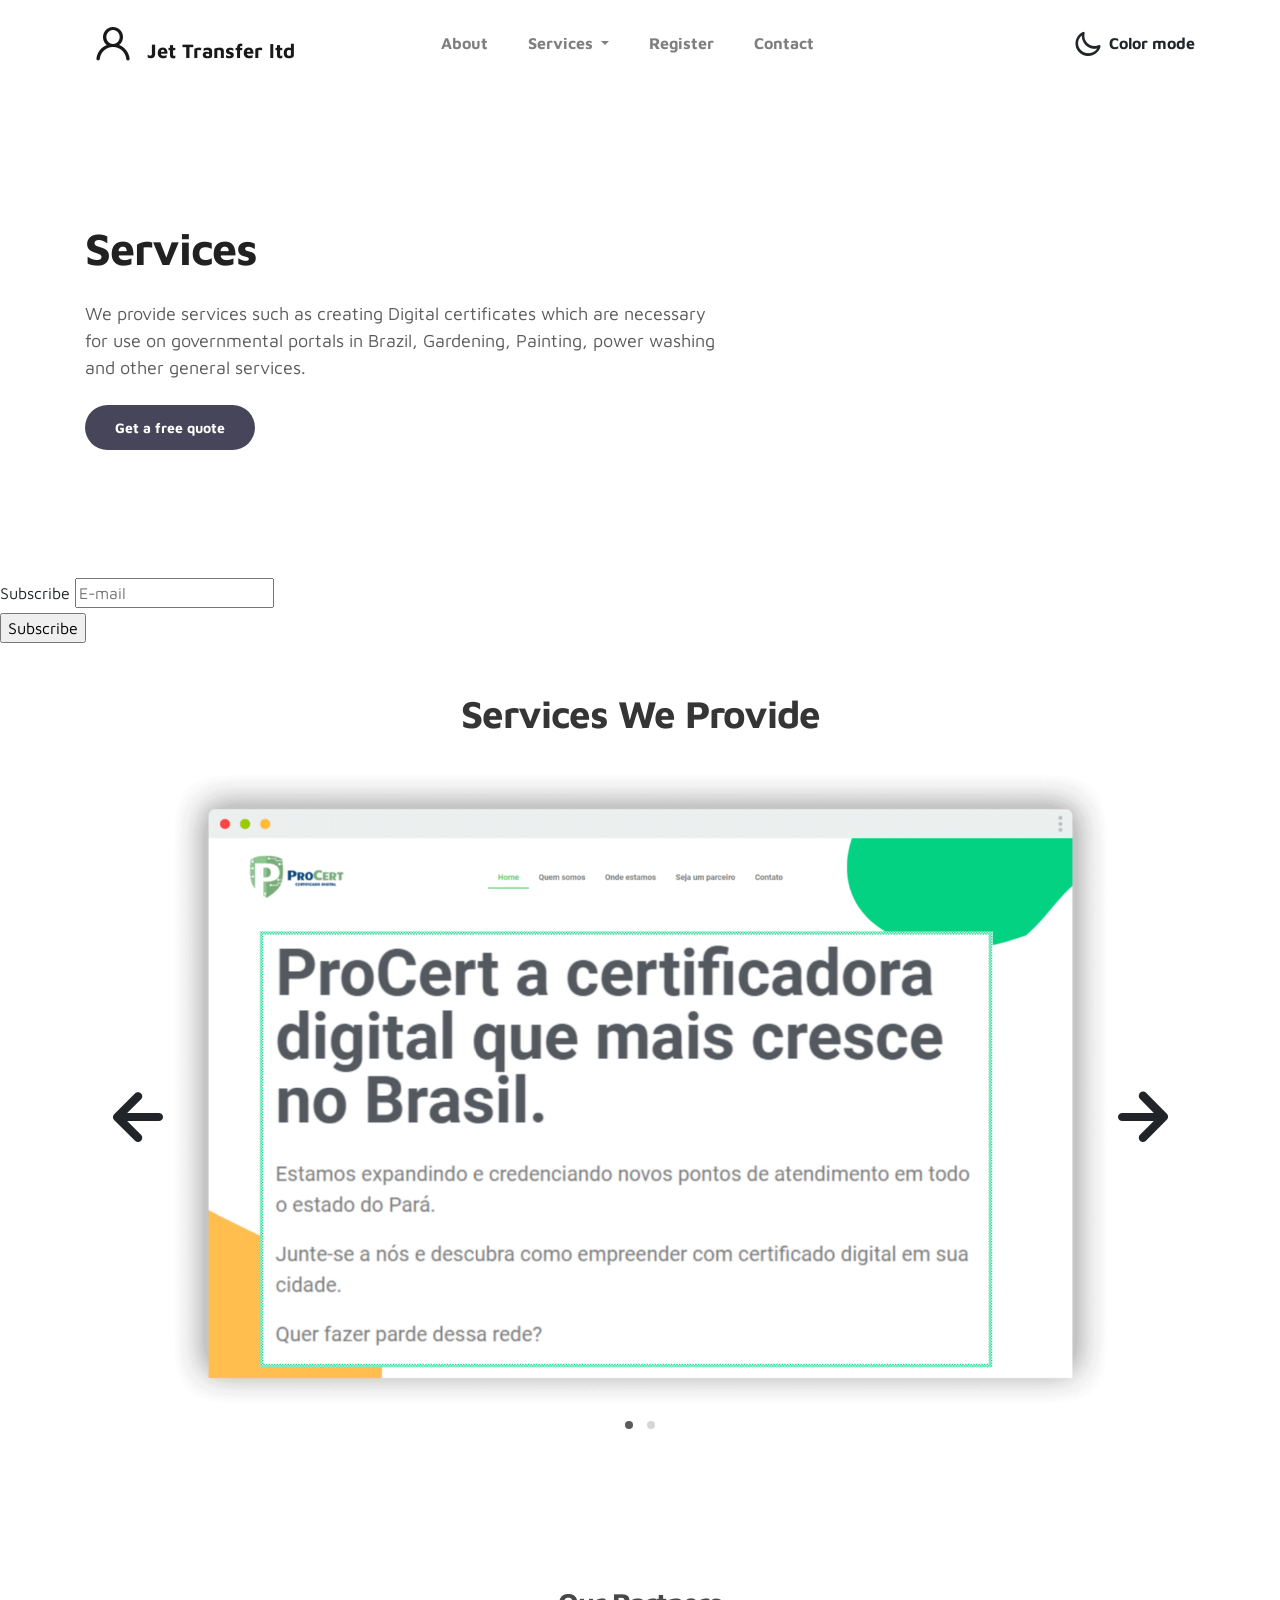
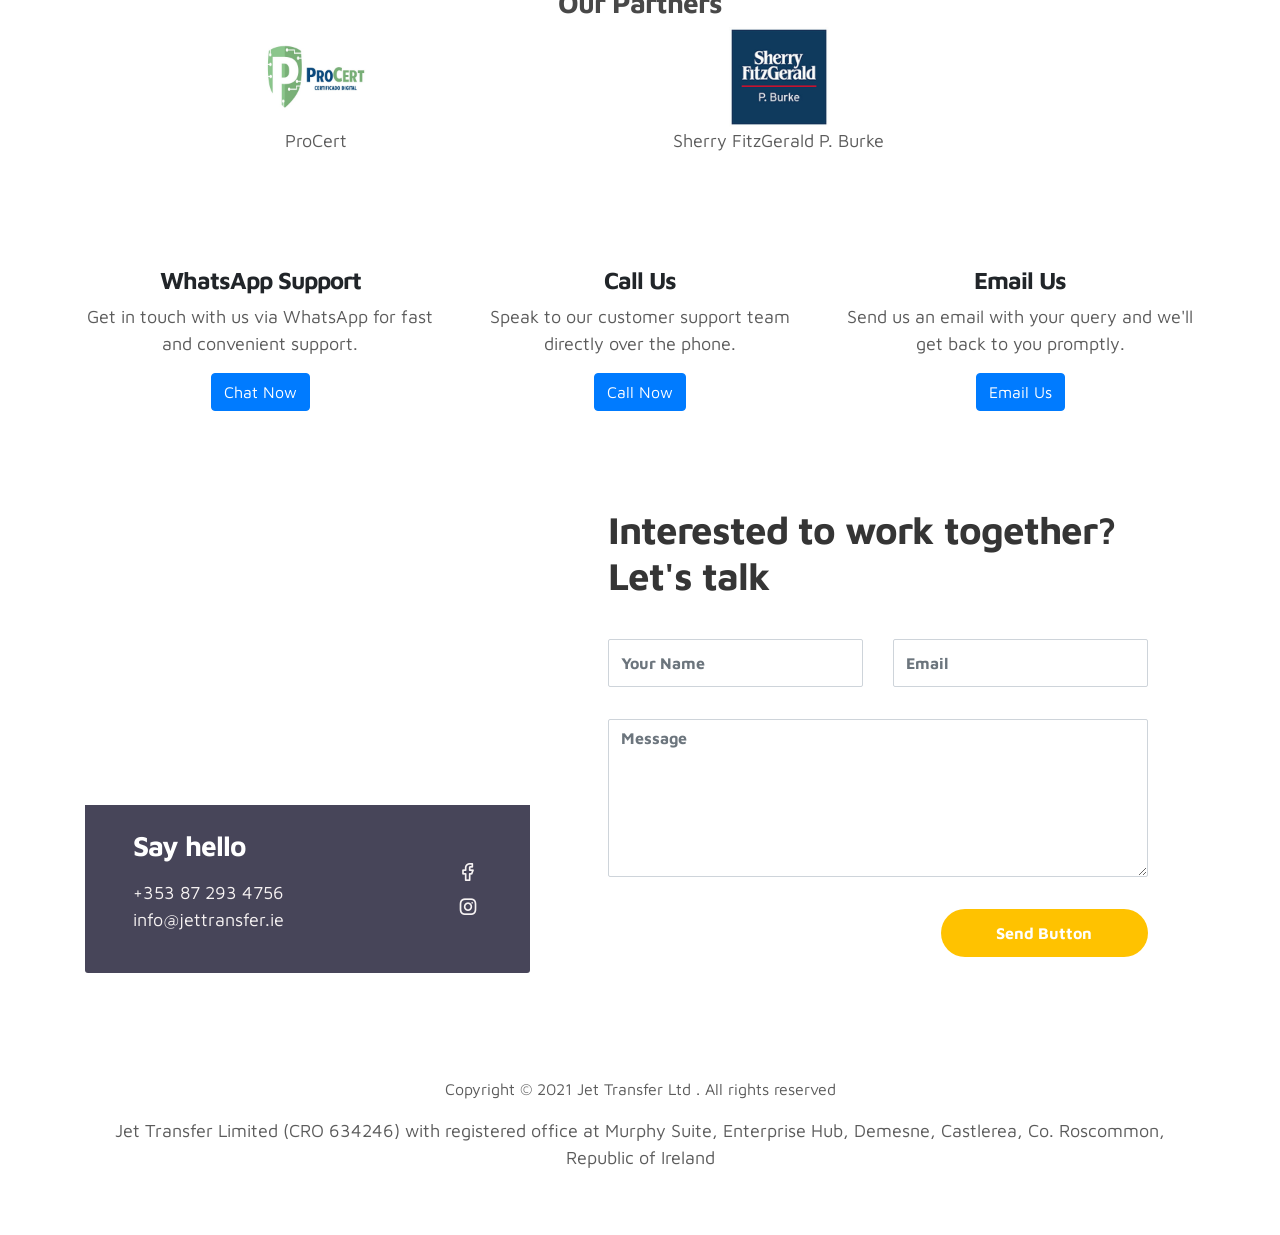
==== index.html @ 4f353792 "init commit" ====
<!doctype html>
<html lang="en">
<head>
    <meta charset="utf-8">
    <meta name="viewport" content="width=device-width, initial-scale=1, shrink-to-fit=no">
    <meta name="description" content="">
    <meta name="author" content="">

    <title>Jet Transfer Ltd</title>

    <link rel="stylesheet" href="css/bootstrap.min.css">
    <link rel="stylesheet" href="css/unicons.css">
    <link rel="stylesheet" href="css/owl.carousel.min.css">
    <link rel="stylesheet" href="css/owl.theme.default.min.css">

    <!-- MAIN STYLE -->
    <link rel="stylesheet" href="css/tooplate-style.css">
    <!-- CUSTOM STYLE -->
    <link rel="stylesheet" href="css/custom.css">


</head>
<body>

    <!-- MENU -->
    <nav class="navbar navbar-expand-sm navbar-light">
        <div class="container">
            <a class="navbar-brand" href="index.html"><i class='uil uil-user'></i> Jet Transfer ltd</a>

            <button class="navbar-toggler" type="button" data-toggle="collapse" data-target="#navbarNav" aria-controls="navbarNav" aria-expanded="false" aria-label="Toggle navigation">
                <span class="navbar-toggler-icon"></span>
                <span class="navbar-toggler-icon"></span>
                <span class="navbar-toggler-icon"></span>
            </button>

            <div class="collapse navbar-collapse" id="navbarNav">
                <ul class="navbar-nav mx-auto">
                    <li class="nav-item">
                        <a href="index.html#about" class="nav-link"><span data-hover="About">About</span></a>
                    </li>
                    <li class="nav-item dropdown">
                        <a class="nav-link dropdown-toggle" href="#" id="servicesDropdown" role="button" data-toggle="dropdown" aria-haspopup="true" aria-expanded="false">
                            <span data-hover="Services">Services</span>
                        </a>
                        <div class="dropdown-menu" aria-labelledby="servicesDropdown">
                            <a class="dropdown-item" href="gardening.html">Garden Maintenance</a>
                            <a class="dropdown-item" href="cleaning.html">Cleaning</a>
                            <a class="dropdown-item" href="painting.html">Painting</a>
                            <a class="dropdown-item" href="powerwashing.html">Powerwashing</a>
                        </div>
                    </li>
                    <li class="nav-item">
                        <a href="register.html" class="nav-link"><span data-hover="Register">Register</span></a>
                    </li>
                    <li class="nav-item">
                        <a href="index.html#contact" class="nav-link"><span data-hover="Contact">Contact</span></a>
                    </li>
                </ul>


                <!-- COLOR MODE -->
                <ul class="navbar-nav ml-lg-auto">
                    <div class="ml-lg-4">
                        <div class="color-mode d-lg-flex justify-content-center align-items-center">
                            <i class="color-mode-icon"></i>
                            Color mode
                        </div>
                    </div>
                </ul>


            </div>
        </div>
    </nav>

    <!-- ABOUT -->
    <section class="about full-screen d-lg-flex justify-content-center align-items-center" id="about">
        <div class="container">
            <div class="row">

                <div class="col-lg-7 col-md-12 col-12 d-flex align-items-center">
                    <div class="about-text">

                        <h1 class="animated animated-text">
                            <span class="mr-2">Services</span>
                            <div class="animated-info">
                                <span class="animated-item">PowerWashing</span>
                                <span class="animated-item">Certificates</span>
                                <span class="animated-item">Gardening</span>
                            </div>
                        </h1>

                        <p>We provide services such as creating Digital certificates which are necessary for use on governmental portals in Brazil, Gardening, Painting, power washing and other general services.</p>

                        <div class="custom-btn-group mt-4">
                            <a href="#contact" class="btn custom-btn custom-btn-bg custom-btn-link">Get a free quote</a>
                        </div>
                    </div>
                </div>



            </div>
        </div>
    </section>

    <!-- Begin subscription Signup Form -->
    <link href="//cdn-images.mailchimp.com/embedcode/horizontal-slim-10_7.css" rel="stylesheet" type="text/css">
    <div id="mc_embed_signup">
        <form action="restApi/subscribe.php" method="POST" id="mc-embedded-subscribe-form">
            <div id="mc_embed_signup_scroll">
                <label for="senderEmail">Subscribe</label>
                <input type="email" class="email" name="senderEmail" placeholder="E-mail" id="senderEmail" required>

                <div style="position: absolute; left: -5000px;" aria-hidden="true"></div>
                <div class="clear"><input type="submit" value="Subscribe" name="submitBtn" class="button"></div>

            </div>
        </form>
    </div>


    <!--End mc_embed_signup-->
    <!-- PROJECTS -->
    <section class="project py-5" id="project">
        <div class="container">

            <div class="row">
                <div class="col-lg-11 text-center mx-auto col-12">

                    <div class="col-lg-8 mx-auto">
                        <h2>Services We Provide</h2>
                    </div>

                    <div class="owl-carousel owl-theme">
                        <div class="item">
                            <div class="project-info">
                                <a href="certificate.html"><img src="images/project/project-image01.png" class="img-fluid" alt="Procert"></a>
                            </div>
                        </div>

                        <div class="item">
                            <div class="project-info">
                                <a href="powerwashing.html"><img src="images\powerwashing\beforeafter.jpg" class="img-fluid" alt="Power Washing"></a>
                            </div>
                        </div>

                    </div>

                </div>
            </div>
        </div>
    </section>


    <!-- PARTNERS -->

    <section class="resume py-5 d-lg-flex justify-content-center align-items-center" id="partners">
        <div class="container">
            <div class="container text-center">
                <h3>Our Partners</h3>
                <div class="row text-center">
                    <!--
                    <div class="col-sm-4">
                        <img src="images/partners/real_transfer.jpg" class="img-fluid partner_images" alt="Real Transfer Logo">
                        <p>Real Transfer Ltd</p>
                    </div>
                    -->
                    <div class="col-sm-5">
                        <img src="images/partners/procert.jpg" class="img-fluid partner_images" alt="Procert Logo">
                        <p>ProCert</p>
                    </div>
                    <div class="col-sm-5">
                        <img src="images/partners/pburke.jpg" class="img-fluid partner_images" alt="P. burke Logo">
                        <p>Sherry FitzGerald P. Burke</p>
                    </div>
                </div>
            </div>
        </div>
    </section>

    <!-- QUERIES CONTACT OPTION -->
    <section class="contact py-5 d-flex justify-content-center align-items-center" id="help">
        <div class="container">
            <div class="row text-center">
                <div class="col-md-4 mb-4 mb-md-0">
                    <h4>WhatsApp Support</h4>
                    <p class="mb-0">Get in touch with us via WhatsApp for fast and convenient support.</p>
                    <a href="https://wa.link/lc5cc8" class="btn btn-primary mt-3" target="_blank">Chat Now</a>
                </div>
                <div class="col-md-4 mb-4 mb-md-0">
                    <h4>Call Us</h4>
                    <p class="mb-0">Speak to our customer support team directly over the phone.</p>
                    <a href="tel:+353872934756" class="btn btn-primary mt-3">Call Now</a>
                </div>
                <div class="col-md-4">
                    <h4>Email Us</h4>
                    <p class="mb-0">Send us an email with your query and we'll get back to you promptly.</p>
                    <a href="mailto:info@jettransfer.ie" class="btn btn-primary mt-3">Email Us</a>
                </div>
            </div>
        </div>
    </section>

    <!-- CONTACT -->
    <section class="contact py-5" id="contact">
        <div class="container">
            <div class="row">

                <div class="col-lg-5 mr-lg-5 col-12">
                    <div class="google-map w-100">
                        <iframe src="https://www.google.com/maps/embed?pb=!1m18!1m12!1m3!1d2358.258223388739!2d-8.478483484011404!3d53.76709025081303!2m3!1f0!2f0!3f0!3m2!1i1024!2i768!4f13.1!3m3!1m2!1s0x485c1de8ecd1aa11%3A0x850fc61e2cf5498b!2sThe%20Hub!5e0!3m2!1sen!2sie!4v1632055480515!5m2!1sen!2sie" width="400" height="300" frameborder="0" style="border:0" allowfullscreen></iframe>
                    </div>

                    <div class="contact-info d-flex justify-content-between align-items-center py-4 px-lg-5">
                        <div class="contact-info-item">
                            <h3 class="mb-3 text-white">Say hello</h3>
                            <p class="footer-text mb-0">+353 87 293 4756</p>
                            <p><a href="mailto:info@jettransfer.ie">info@jettransfer.ie</a></p>
                        </div>

                        <ul class="social-links">
                            <li><a href="https://www.facebook.com/jettransferltd/" class="uil uil-facebook" data-toggle="tooltip" data-placement="left" title="Facebook"></a></li>
                            <li><a href="https://www.instagram.com/jettransfer/" class="uil uil-instagram" data-toggle="tooltip" data-placement="left" title="Instagram"></a></li>
                        </ul>
                    </div>
                </div>


                <div class="col-lg-6 col-12">
                    <div class="contact-form">
                        <h2 class="mb-4">Interested to work together? Let's talk</h2>

                        <form action="restApi\sendMsgApi.php" method="POST">
                            <div class="row">
                                <div class="col-lg-6 col-12">
                                    <input type="text" class="form-control" name="senderName" placeholder="Your Name" id="senderName" required>
                                </div>

                                <div class="col-lg-6 col-12">
                                    <input type="email" class="form-control" name="senderEmail" placeholder="Email" id="senderEmail" required>
                                </div>

                                <div class="col-12">
                                    <textarea name="senderMessage" rows="6" class="form-control" id="senderMessage" placeholder="Message" required></textarea>
                                </div>

                                <div class="ml-lg-auto col-lg-5 col-12">
                                    <input type="submit" class="form-control submit-btn" name="submitBtn" value="Send Button">
                                </div>
                            </div>
                        </form>
                    </div>
                </div>

            </div>
        </div>
    </section>


    <!-- FOOTER -->
    <footer class="footer py-5">
        <div class="container">

            <div class="row">

                <div class="col-lg-12 col-12">
                    <p class="copyright-text text-center">Copyright &copy; 2021 Jet Transfer Ltd . All rights reserved</p>
                    <p class="copyright-text-center text-center"> Jet Transfer Limited (CRO 634246) with registered office at Murphy Suite, Enterprise Hub, Demesne, Castlerea, Co. Roscommon, Republic of Ireland</p>
                    <!--is an authorized agent (FRN547919) of Real Transfer Limited (NI065249) with registered office at 58 Howard Street, Belfast BT1 6PJ, United Kingdom, which is regulated and fully authorized by the Financial Conduct Authority of the United Kingdom (FRN 535949) for the provision of payment services and  an authorized agent of Jubilee Services Sprl (0639.848.226) with registered office at Rue Dethy, 4 - 1060 Brussels, Belgium, and is regulated and fully authorized by the National Bank of Belgium for the provision of payment services.-->
                </div>

            </div>
        </div>
    </footer>

    <script src="js/jquery-3.3.1.min.js"></script>
    <script src="js/popper.min.js"></script>
    <script src="js/bootstrap.min.js"></script>
    <script src="js/Headroom.js"></script>
    <script src="js/jQuery.headroom.js"></script>
    <script src="js/owl.carousel.min.js"></script>
    <script src="js/smoothscroll.js"></script>
    <script src="js/custom.js"></script>
    <script src="js/gtag.js"></script>
    <script async src="https://www.googletagmanager.com/gtag/js?id=UA-216090944-1"></script>

</body>
</html>
---- css/unicons.css ----
@font-face {
  font-family: 'unicons';
  src: url('../font/unicons.eot?42479262');
  src: url('../font/unicons.eot?42479262#iefix') format('embedded-opentype'),
       url('../font/unicons.woff2?42479262') format('woff2'),
       url('../font/unicons.woff?42479262') format('woff'),
       url('../font/unicons.ttf?42479262') format('truetype'),
       url('../font/unicons.svg?42479262#unicons') format('svg');
  font-weight: normal;
  font-style: normal;
}
/* Chrome hack: SVG is rendered more smooth in Windozze. 100% magic, uncomment if you need it. */
/* Note, that will break hinting! In other OS-es font will be not as sharp as it could be */
/*
@media screen and (-webkit-min-device-pixel-ratio:0) {
  @font-face {
    font-family: 'unicons';
    src: url('../font/unicons.svg?42479262#unicons') format('svg');
  }
}
*/
 
 [class^="uil-"]:before, [class*=" uil-"]:before {
  font-family: "unicons";
  font-style: normal;
  font-weight: normal;
  speak: none;
 
  display: inline-block;
  text-decoration: inherit;
  width: 1em;
  margin-right: .2em;
  text-align: center;
  /* opacity: .8; */
 
  /* For safety - reset parent styles, that can break glyph codes*/
  font-variant: normal;
  text-transform: none;
 
  /* fix buttons height, for twitter bootstrap */
  line-height: 1em;
 
  /* Animation center compensation - margins should be symmetric */
  /* remove if not needed */
  margin-left: .2em;
 
  /* you can be more comfortable with increased icons size */
  /* font-size: 120%; */
 
  /* Font smoothing. That was taken from TWBS */
  -webkit-font-smoothing: antialiased;
  -moz-osx-font-smoothing: grayscale;
 
  /* Uncomment for 3D effect */
  /* text-shadow: 1px 1px 1px rgba(127, 127, 127, 0.3); */
}
 
.uil-abacus:before { content: '\e800'; } /* '' */
.uil-accessible-icon-alt:before { content: '\e801'; } /* '' */
.uil-adjust-alt:before { content: '\e802'; } /* '' */
.uil-adjust-circle:before { content: '\e803'; } /* '' */
.uil-adjust-half:before { content: '\e804'; } /* '' */
.uil-adjust:before { content: '\e805'; } /* '' */
.uil-airplay:before { content: '\e806'; } /* '' */
.uil-align-alt:before { content: '\e807'; } /* '' */
.uil-align-center-alt:before { content: '\e808'; } /* '' */
.uil-align-center-h:before { content: '\e809'; } /* '' */
.uil-align-center-justify:before { content: '\e80a'; } /* '' */
.uil-align-center-v:before { content: '\e80b'; } /* '' */
.uil-align-center:before { content: '\e80c'; } /* '' */
.uil-align-justify:before { content: '\e80d'; } /* '' */
.uil-align-left-justify:before { content: '\e80e'; } /* '' */
.uil-align-left:before { content: '\e80f'; } /* '' */
.uil-align-letter-right:before { content: '\e810'; } /* '' */
.uil-align-right-justify:before { content: '\e811'; } /* '' */
.uil-align-right:before { content: '\e812'; } /* '' */
.uil-align:before { content: '\e813'; } /* '' */
.uil-ambulance:before { content: '\e814'; } /* '' */
.uil-analysis:before { content: '\e815'; } /* '' */
.uil-analytics:before { content: '\e816'; } /* '' */
.uil-anchor:before { content: '\e817'; } /* '' */
.uil-android-phone-slash:before { content: '\e818'; } /* '' */
.uil-angle-double-down:before { content: '\e819'; } /* '' */
.uil-angle-double-left:before { content: '\e81a'; } /* '' */
.uil-angle-double-right:before { content: '\e81b'; } /* '' */
.uil-angle-double-up:before { content: '\e81c'; } /* '' */
.uil-angle-down:before { content: '\e81d'; } /* '' */
.uil-angle-left:before { content: '\e81e'; } /* '' */
.uil-angle-right-b:before { content: '\e81f'; } /* '' */
.uil-angle-right:before { content: '\e820'; } /* '' */
.uil-angle-up:before { content: '\e821'; } /* '' */
.uil-annoyed-alt:before { content: '\e822'; } /* '' */
.uil-annoyed:before { content: '\e823'; } /* '' */
.uil-apps:before { content: '\e824'; } /* '' */
.uil-archive-alt:before { content: '\e825'; } /* '' */
.uil-archive:before { content: '\e826'; } /* '' */
.uil-arrow-break:before { content: '\e827'; } /* '' */
.uil-arrow-circle-down:before { content: '\e828'; } /* '' */
.uil-arrow-circle-left:before { content: '\e829'; } /* '' */
.uil-arrow-circle-right:before { content: '\e82a'; } /* '' */
.uil-arrow-circle-up:before { content: '\e82b'; } /* '' */
.uil-arrow-compress-h:before { content: '\e82c'; } /* '' */
.uil-arrow-down-left:before { content: '\e82d'; } /* '' */
.uil-arrow-down-right:before { content: '\e82e'; } /* '' */
.uil-arrow-down:before { content: '\e82f'; } /* '' */
.uil-arrow-from-right:before { content: '\e830'; } /* '' */
.uil-arrow-from-top:before { content: '\e831'; } /* '' */
.uil-arrow-growth:before { content: '\e832'; } /* '' */
.uil-arrow-left:before { content: '\e833'; } /* '' */
.uil-arrow-random:before { content: '\e834'; } /* '' */
.uil-arrow-resize-diagonal:before { content: '\e835'; } /* '' */
.uil-arrow-right:before { content: '\e836'; } /* '' */
.uil-arrow-to-bottom:before { content: '\e837'; } /* '' */
.uil-arrow-to-right:before { content: '\e838'; } /* '' */
.uil-arrow-up-left:before { content: '\e839'; } /* '' */
.uil-arrow-up-right:before { content: '\e83a'; } /* '' */
.uil-arrow-up:before { content: '\e83b'; } /* '' */
.uil-arrows-h-alt:before { content: '\e83c'; } /* '' */
.uil-arrows-h:before { content: '\e83d'; } /* '' */
.uil-arrows-left-down:before { content: '\e83e'; } /* '' */
.uil-arrows-maximize:before { content: '\e83f'; } /* '' */
.uil-arrows-merge:before { content: '\e840'; } /* '' */
.uil-arrows-resize-h:before { content: '\e841'; } /* '' */
.uil-arrows-resize-v:before { content: '\e842'; } /* '' */
.uil-arrows-resize:before { content: '\e843'; } /* '' */
.uil-arrows-right-down:before { content: '\e844'; } /* '' */
.uil-arrows-shrink-h:before { content: '\e845'; } /* '' */
.uil-arrows-shrink-v:before { content: '\e846'; } /* '' */
.uil-arrows-up-right:before { content: '\e847'; } /* '' */
.uil-arrows-v-alt:before { content: '\e848'; } /* '' */
.uil-arrows-v:before { content: '\e849'; } /* '' */
.uil-at:before { content: '\e84a'; } /* '' */
.uil-atm-card:before { content: '\e84b'; } /* '' */
.uil-atom:before { content: '\e84c'; } /* '' */
.uil-auto-flash:before { content: '\e84d'; } /* '' */
.uil-award-alt:before { content: '\e84e'; } /* '' */
.uil-award:before { content: '\e84f'; } /* '' */
.uil-baby-carriage:before { content: '\e850'; } /* '' */
.uil-backpack:before { content: '\e851'; } /* '' */
.uil-backspace:before { content: '\e852'; } /* '' */
.uil-backward:before { content: '\e853'; } /* '' */
.uil-bag-alt:before { content: '\e854'; } /* '' */
.uil-bag-slash:before { content: '\e855'; } /* '' */
.uil-bag:before { content: '\e856'; } /* '' */
.uil-ball:before { content: '\e857'; } /* '' */
.uil-ban:before { content: '\e858'; } /* '' */
.uil-bars:before { content: '\e859'; } /* '' */
.uil-basketball-hoop:before { content: '\e85a'; } /* '' */
.uil-basketball:before { content: '\e85b'; } /* '' */
.uil-battery-bolt:before { content: '\e85c'; } /* '' */
.uil-battery-empty:before { content: '\e85d'; } /* '' */
.uil-bed-double:before { content: '\e85e'; } /* '' */
.uil-bed:before { content: '\e85f'; } /* '' */
.uil-bell-school:before { content: '\e860'; } /* '' */
.uil-bell-slash:before { content: '\e861'; } /* '' */
.uil-bill:before { content: '\e862'; } /* '' */
.uil-bitcoin-circle:before { content: '\e863'; } /* '' */
.uil-bitcoin:before { content: '\e864'; } /* '' */
.uil-bluetooth-b:before { content: '\e865'; } /* '' */
.uil-bolt-alt:before { content: '\e866'; } /* '' */
.uil-bolt-slash:before { content: '\e867'; } /* '' */
.uil-bolt:before { content: '\e868'; } /* '' */
.uil-book-alt:before { content: '\e869'; } /* '' */
.uil-book-medical:before { content: '\e86a'; } /* '' */
.uil-book-open:before { content: '\e86b'; } /* '' */
.uil-book-reader:before { content: '\e86c'; } /* '' */
.uil-book:before { content: '\e86d'; } /* '' */
.uil-bookmark-full:before { content: '\e86e'; } /* '' */
.uil-bookmark:before { content: '\e86f'; } /* '' */
.uil-books:before { content: '\e870'; } /* '' */
.uil-boombox:before { content: '\e871'; } /* '' */
.uil-border-alt:before { content: '\e872'; } /* '' */
.uil-border-bottom:before { content: '\e873'; } /* '' */
.uil-border-clear:before { content: '\e874'; } /* '' */
.uil-border-horizontal:before { content: '\e875'; } /* '' */
.uil-border-inner:before { content: '\e876'; } /* '' */
.uil-border-left:before { content: '\e877'; } /* '' */
.uil-border-out:before { content: '\e878'; } /* '' */
.uil-border-right:before { content: '\e879'; } /* '' */
.uil-border-top:before { content: '\e87a'; } /* '' */
.uil-border-vertical:before { content: '\e87b'; } /* '' */
.uil-box:before { content: '\e87c'; } /* '' */
.uil-briefcase-alt:before { content: '\e87d'; } /* '' */
.uil-briefcase:before { content: '\e87e'; } /* '' */
.uil-bright:before { content: '\e87f'; } /* '' */
.uil-brightness-empty:before { content: '\e880'; } /* '' */
.uil-brightness-half:before { content: '\e881'; } /* '' */
.uil-brightness-low:before { content: '\e882'; } /* '' */
.uil-brightness-minus:before { content: '\e883'; } /* '' */
.uil-brightness-plus:before { content: '\e884'; } /* '' */
.uil-brightness:before { content: '\e885'; } /* '' */
.uil-bring-bottom:before { content: '\e886'; } /* '' */
.uil-bring-front:before { content: '\e887'; } /* '' */
.uil-brush-alt:before { content: '\e888'; } /* '' */
.uil-bug:before { content: '\e889'; } /* '' */
.uil-building:before { content: '\e88a'; } /* '' */
.uil-bullseye:before { content: '\e88b'; } /* '' */
.uil-bus-alt:before { content: '\e88c'; } /* '' */
.uil-bus-school:before { content: '\e88d'; } /* '' */
.uil-bus:before { content: '\e88e'; } /* '' */
.uil-calcualtor:before { content: '\e88f'; } /* '' */
.uil-calculator-alt:before { content: '\e890'; } /* '' */
.uil-calendar-alt:before { content: '\e891'; } /* '' */
.uil-calendar-slash:before { content: '\e892'; } /* '' */
.uil-calender:before { content: '\e893'; } /* '' */
.uil-calling:before { content: '\e894'; } /* '' */
.uil-camera-plus:before { content: '\e895'; } /* '' */
.uil-camera-slash:before { content: '\e896'; } /* '' */
.uil-camera:before { content: '\e897'; } /* '' */
.uil-cancel:before { content: '\e898'; } /* '' */
.uil-capsule:before { content: '\e899'; } /* '' */
.uil-capture:before { content: '\e89a'; } /* '' */
.uil-car-sideview:before { content: '\e89b'; } /* '' */
.uil-car-slash:before { content: '\e89c'; } /* '' */
.uil-car-wash:before { content: '\e89d'; } /* '' */
.uil-car:before { content: '\e89e'; } /* '' */
.uil-card-atm:before { content: '\e89f'; } /* '' */
.uil-caret-right:before { content: '\e8a0'; } /* '' */
.uil-cart:before { content: '\e8a1'; } /* '' */
.uil-cell:before { content: '\e8a2'; } /* '' */
.uil-celsius:before { content: '\e8a3'; } /* '' */
.uil-chart-bar-alt:before { content: '\e8a4'; } /* '' */
.uil-chart-bar:before { content: '\e8a5'; } /* '' */
.uil-chart-down:before { content: '\e8a6'; } /* '' */
.uil-chart-growth-alt:before { content: '\e8a7'; } /* '' */
.uil-chart-growth:before { content: '\e8a8'; } /* '' */
.uil-chart-line:before { content: '\e8a9'; } /* '' */
.uil-chart-pie-alt:before { content: '\e8aa'; } /* '' */
.uil-chart-pie:before { content: '\e8ab'; } /* '' */
.uil-chart:before { content: '\e8ac'; } /* '' */
.uil-chat-bubble-user:before { content: '\e8ad'; } /* '' */
.uil-chat-info:before { content: '\e8ae'; } /* '' */
.uil-chat:before { content: '\e8af'; } /* '' */
.uil-check-circle:before { content: '\e8b0'; } /* '' */
.uil-check-square:before { content: '\e8b1'; } /* '' */
.uil-check:before { content: '\e8b2'; } /* '' */
.uil-circle-layer:before { content: '\e8b3'; } /* '' */
.uil-circle:before { content: '\e8b4'; } /* '' */
.uil-circuit:before { content: '\e8b5'; } /* '' */
.uil-clapper-board:before { content: '\e8b6'; } /* '' */
.uil-clipboard-alt:before { content: '\e8b7'; } /* '' */
.uil-clipboard-blank:before { content: '\e8b8'; } /* '' */
.uil-clipboard-notes:before { content: '\e8b9'; } /* '' */
.uil-clipboard:before { content: '\e8ba'; } /* '' */
.uil-clock-eight:before { content: '\e8bb'; } /* '' */
.uil-clock-five:before { content: '\e8bc'; } /* '' */
.uil-clock-nine:before { content: '\e8bd'; } /* '' */
.uil-clock-seven:before { content: '\e8be'; } /* '' */
.uil-clock-ten:before { content: '\e8bf'; } /* '' */
.uil-clock-three:before { content: '\e8c0'; } /* '' */
.uil-clock-two:before { content: '\e8c1'; } /* '' */
.uil-clock:before { content: '\e8c2'; } /* '' */
.uil-closed-captioning:before { content: '\e8c3'; } /* '' */
.uil-cloud-block:before { content: '\e8c4'; } /* '' */
.uil-cloud-bookmark:before { content: '\e8c5'; } /* '' */
.uil-cloud-check:before { content: '\e8c6'; } /* '' */
.uil-cloud-computing:before { content: '\e8c7'; } /* '' */
.uil-cloud-data-connection:before { content: '\e8c8'; } /* '' */
.uil-cloud-database-tree:before { content: '\e8c9'; } /* '' */
.uil-cloud-download:before { content: '\e8ca'; } /* '' */
.uil-cloud-drizzle:before { content: '\e8cb'; } /* '' */
.uil-cloud-exclamation:before { content: '\e8cc'; } /* '' */
.uil-cloud-hail:before { content: '\e8cd'; } /* '' */
.uil-cloud-heart:before { content: '\e8ce'; } /* '' */
.uil-cloud-info:before { content: '\e8cf'; } /* '' */
.uil-cloud-lock:before { content: '\e8d0'; } /* '' */
.uil-cloud-meatball:before { content: '\e8d1'; } /* '' */
.uil-cloud-moon-hail:before { content: '\e8d2'; } /* '' */
.uil-cloud-moon-meatball:before { content: '\e8d3'; } /* '' */
.uil-cloud-moon-rain:before { content: '\e8d4'; } /* '' */
.uil-cloud-moon-showers:before { content: '\e8d5'; } /* '' */
.uil-cloud-moon:before { content: '\e8d6'; } /* '' */
.uil-cloud-question:before { content: '\e8d7'; } /* '' */
.uil-cloud-rain-sun:before { content: '\e8d8'; } /* '' */
.uil-cloud-rain:before { content: '\e8d9'; } /* '' */
.uil-cloud-redo:before { content: '\e8da'; } /* '' */
.uil-cloud-set:before { content: '\e8db'; } /* '' */
.uil-cloud-share:before { content: '\e8dc'; } /* '' */
.uil-cloud-shield:before { content: '\e8dd'; } /* '' */
.uil-cloud-showers-alt:before { content: '\e8de'; } /* '' */
.uil-cloud-showers-heavy:before { content: '\e8df'; } /* '' */
.uil-cloud-showers:before { content: '\e8e0'; } /* '' */
.uil-cloud-slash:before { content: '\e8e1'; } /* '' */
.uil-cloud-sun-hail:before { content: '\e8e2'; } /* '' */
.uil-cloud-sun-meatball:before { content: '\e8e3'; } /* '' */
.uil-cloud-sun-rain-alt:before { content: '\e8e4'; } /* '' */
.uil-cloud-sun-rain:before { content: '\e8e5'; } /* '' */
.uil-cloud-sun-tear:before { content: '\e8e6'; } /* '' */
.uil-cloud-sun:before { content: '\e8e7'; } /* '' */
.uil-cloud-times:before { content: '\e8e8'; } /* '' */
.uil-cloud-unlock:before { content: '\e8e9'; } /* '' */
.uil-cloud-upload:before { content: '\e8ea'; } /* '' */
.uil-cloud-wifi:before { content: '\e8eb'; } /* '' */
.uil-cloud-wind:before { content: '\e8ec'; } /* '' */
.uil-cloud:before { content: '\e8ed'; } /* '' */
.uil-clouds:before { content: '\e8ee'; } /* '' */
.uil-club:before { content: '\e8ef'; } /* '' */
.uil-code:before { content: '\e8f0'; } /* '' */
.uil-coffee:before { content: '\e8f1'; } /* '' */
.uil-cog:before { content: '\e8f2'; } /* '' */
.uil-coins:before { content: '\e8f3'; } /* '' */
.uil-columns:before { content: '\e8f4'; } /* '' */
.uil-comment-alt-block:before { content: '\e8f5'; } /* '' */
.uil-comment-alt-chart-lines:before { content: '\e8f6'; } /* '' */
.uil-comment-alt-check:before { content: '\e8f7'; } /* '' */
.uil-comment-alt-dots:before { content: '\e8f8'; } /* '' */
.uil-comment-alt-download:before { content: '\e8f9'; } /* '' */
.uil-comment-alt-edit:before { content: '\e8fa'; } /* '' */
.uil-comment-alt-exclamation:before { content: '\e8fb'; } /* '' */
.uil-comment-alt-heart:before { content: '\e8fc'; } /* '' */
.uil-comment-alt-image:before { content: '\e8fd'; } /* '' */
.uil-comment-alt-info:before { content: '\e8fe'; } /* '' */
.uil-comment-alt-lines:before { content: '\e8ff'; } /* '' */
.uil-comment-alt-lock:before { content: '\e900'; } /* '' */
.uil-comment-alt-medical:before { content: '\e901'; } /* '' */
.uil-comment-alt-message:before { content: '\e902'; } /* '' */
.uil-comment-alt-notes:before { content: '\e903'; } /* '' */
.uil-comment-alt-plus:before { content: '\e904'; } /* '' */
.uil-comment-alt-question:before { content: '\e905'; } /* '' */
.uil-comment-alt-redo:before { content: '\e906'; } /* '' */
.uil-comment-alt-search:before { content: '\e907'; } /* '' */
.uil-comment-alt-share:before { content: '\e908'; } /* '' */
.uil-comment-alt-shield:before { content: '\e909'; } /* '' */
.uil-comment-alt-upload:before { content: '\e90a'; } /* '' */
.uil-comment-alt-verify:before { content: '\e90b'; } /* '' */
.uil-comment-alt:before { content: '\e90c'; } /* '' */
.uil-comment-block:before { content: '\e90d'; } /* '' */
.uil-comment-chart-line:before { content: '\e90e'; } /* '' */
.uil-comment-check:before { content: '\e90f'; } /* '' */
.uil-comment-dots:before { content: '\e910'; } /* '' */
.uil-comment-download:before { content: '\e911'; } /* '' */
.uil-comment-edit:before { content: '\e912'; } /* '' */
.uil-comment-exclamation:before { content: '\e913'; } /* '' */
.uil-comment-heart:before { content: '\e914'; } /* '' */
.uil-comment-image:before { content: '\e915'; } /* '' */
.uil-comment-info-alt:before { content: '\e916'; } /* '' */
.uil-comment-info:before { content: '\e917'; } /* '' */
.uil-comment-lines:before { content: '\e918'; } /* '' */
.uil-comment-lock:before { content: '\e919'; } /* '' */
.uil-comment-medical:before { content: '\e91a'; } /* '' */
.uil-comment-message:before { content: '\e91b'; } /* '' */
.uil-comment-notes:before { content: '\e91c'; } /* '' */
.uil-comment-plus:before { content: '\e91d'; } /* '' */
.uil-comment-question:before { content: '\e91e'; } /* '' */
.uil-comment-redo:before { content: '\e91f'; } /* '' */
.uil-comment-search:before { content: '\e920'; } /* '' */
.uil-comment-share:before { content: '\e921'; } /* '' */
.uil-comment-shield:before { content: '\e922'; } /* '' */
.uil-comment-slash:before { content: '\e923'; } /* '' */
.uil-comment-upload:before { content: '\e924'; } /* '' */
.uil-comment-verify:before { content: '\e925'; } /* '' */
.uil-comment:before { content: '\e926'; } /* '' */
.uil-comments-alt:before { content: '\e927'; } /* '' */
.uil-comments:before { content: '\e928'; } /* '' */
.uil-commnet-alt-slash:before { content: '\e929'; } /* '' */
.uil-compact-disc:before { content: '\e92a'; } /* '' */
.uil-compass:before { content: '\e92b'; } /* '' */
.uil-compress-alt-left:before { content: '\e92c'; } /* '' */
.uil-compress-alt:before { content: '\e92d'; } /* '' */
.uil-compress-arrows:before { content: '\e92e'; } /* '' */
.uil-compress-lines:before { content: '\e92f'; } /* '' */
.uil-compress-point:before { content: '\e930'; } /* '' */
.uil-compress-v:before { content: '\e931'; } /* '' */
.uil-compress:before { content: '\e932'; } /* '' */
.uil-computer-mouse:before { content: '\e933'; } /* '' */
.uil-confused:before { content: '\e934'; } /* '' */
.uil-constructor:before { content: '\e935'; } /* '' */
.uil-copy-alt:before { content: '\e936'; } /* '' */
.uil-copy-landscape:before { content: '\e937'; } /* '' */
.uil-copy:before { content: '\e938'; } /* '' */
.uil-copyright:before { content: '\e939'; } /* '' */
.uil-corner-down-left:before { content: '\e93a'; } /* '' */
.uil-corner-down-right-alt:before { content: '\e93b'; } /* '' */
.uil-corner-down-right:before { content: '\e93c'; } /* '' */
.uil-corner-left-down:before { content: '\e93d'; } /* '' */
.uil-corner-right-down:before { content: '\e93e'; } /* '' */
.uil-corner-up-left-alt:before { content: '\e93f'; } /* '' */
.uil-corner-up-left:before { content: '\e940'; } /* '' */
.uil-corner-up-right-alt:before { content: '\e941'; } /* '' */
.uil-corner-up-right:before { content: '\e942'; } /* '' */
.uil-creative-commons-pd-alt:before { content: '\e943'; } /* '' */
.uil-creative-commons-pd:before { content: '\e944'; } /* '' */
.uil-crockery:before { content: '\e945'; } /* '' */
.uil-crop-alt-rotate-left:before { content: '\e946'; } /* '' */
.uil-crop-alt-rotate-right:before { content: '\e947'; } /* '' */
.uil-crop-alt:before { content: '\e948'; } /* '' */
.uil-crosshair-alt:before { content: '\e949'; } /* '' */
.uil-crosshair:before { content: '\e94a'; } /* '' */
.uil-crosshairs:before { content: '\e94b'; } /* '' */
.uil-cube:before { content: '\e94c'; } /* '' */
.uil-data-sharing:before { content: '\e94d'; } /* '' */
.uil-database-alt:before { content: '\e94e'; } /* '' */
.uil-database:before { content: '\e94f'; } /* '' */
.uil-desert:before { content: '\e950'; } /* '' */
.uil-desktop-alt-slash:before { content: '\e951'; } /* '' */
.uil-desktop-alt:before { content: '\e952'; } /* '' */
.uil-desktop-cloud-alt:before { content: '\e953'; } /* '' */
.uil-desktop-slash:before { content: '\e954'; } /* '' */
.uil-desktop:before { content: '\e955'; } /* '' */
.uil-dialpad-alt:before { content: '\e956'; } /* '' */
.uil-dialpad:before { content: '\e957'; } /* '' */
.uil-diamond:before { content: '\e958'; } /* '' */
.uil-diary-alt:before { content: '\e959'; } /* '' */
.uil-diary:before { content: '\e95a'; } /* '' */
.uil-dice-five:before { content: '\e95b'; } /* '' */
.uil-dice-four:before { content: '\e95c'; } /* '' */
.uil-dice-one:before { content: '\e95d'; } /* '' */
.uil-dice-six:before { content: '\e95e'; } /* '' */
.uil-dice-three:before { content: '\e95f'; } /* '' */
.uil-dice-two:before { content: '\e960'; } /* '' */
.uil-direction:before { content: '\e961'; } /* '' */
.uil-directions:before { content: '\e962'; } /* '' */
.uil-dizzy-meh:before { content: '\e963'; } /* '' */
.uil-dna:before { content: '\e964'; } /* '' */
.uil-document-layout-center:before { content: '\e965'; } /* '' */
.uil-document-layout-left:before { content: '\e966'; } /* '' */
.uil-document-layout-right:before { content: '\e967'; } /* '' */
.uil-document:before { content: '\e968'; } /* '' */
.uil-dollar-alt:before { content: '\e969'; } /* '' */
.uil-dollar-sign-alt:before { content: '\e96a'; } /* '' */
.uil-dollar-sign:before { content: '\e96b'; } /* '' */
.uil-down-arrow:before { content: '\e96c'; } /* '' */
.uil-download-alt:before { content: '\e96d'; } /* '' */
.uil-dribbble:before { content: '\e96e'; } /* '' */
.uil-drill:before { content: '\e96f'; } /* '' */
.uil-dropbox:before { content: '\e970'; } /* '' */
.uil-dumbbell:before { content: '\e971'; } /* '' */
.uil-edit-alt:before { content: '\e972'; } /* '' */
.uil-edit:before { content: '\e973'; } /* '' */
.uil-ellipsis-h:before { content: '\e974'; } /* '' */
.uil-ellipsis-v:before { content: '\e975'; } /* '' */
.uil-emoji:before { content: '\e976'; } /* '' */
.uil-enter:before { content: '\e977'; } /* '' */
.uil-entry:before { content: '\e978'; } /* '' */
.uil-envelope-add:before { content: '\e979'; } /* '' */
.uil-envelope-alt:before { content: '\e97a'; } /* '' */
.uil-envelope-block:before { content: '\e97b'; } /* '' */
.uil-envelope-bookmark:before { content: '\e97c'; } /* '' */
.uil-envelope-check:before { content: '\e97d'; } /* '' */
.uil-envelope-download-alt:before { content: '\e97e'; } /* '' */
.uil-envelope-download:before { content: '\e97f'; } /* '' */
.uil-envelope-edit:before { content: '\e980'; } /* '' */
.uil-envelope-exclamation:before { content: '\e981'; } /* '' */
.uil-envelope-heart:before { content: '\e982'; } /* '' */
.uil-envelope-info:before { content: '\e983'; } /* '' */
.uil-envelope-lock:before { content: '\e984'; } /* '' */
.uil-envelope-minus:before { content: '\e985'; } /* '' */
.uil-envelope-open:before { content: '\e986'; } /* '' */
.uil-envelope-question:before { content: '\e987'; } /* '' */
.uil-envelope-receive:before { content: '\e988'; } /* '' */
.uil-envelope-redo:before { content: '\e989'; } /* '' */
.uil-envelope-search:before { content: '\e98a'; } /* '' */
.uil-envelope-send:before { content: '\e98b'; } /* '' */
.uil-envelope-share:before { content: '\e98c'; } /* '' */
.uil-envelope-shield:before { content: '\e98d'; } /* '' */
.uil-envelope-star:before { content: '\e98e'; } /* '' */
.uil-envelope-times:before { content: '\e98f'; } /* '' */
.uil-envelope-upload-alt:before { content: '\e990'; } /* '' */
.uil-envelope-upload:before { content: '\e991'; } /* '' */
.uil-envelope:before { content: '\e992'; } /* '' */
.uil-envelopes:before { content: '\e993'; } /* '' */
.uil-equal-circle:before { content: '\e994'; } /* '' */
.uil-euro-circle:before { content: '\e995'; } /* '' */
.uil-euro:before { content: '\e996'; } /* '' */
.uil-exchange-alt:before { content: '\e997'; } /* '' */
.uil-exchange:before { content: '\e998'; } /* '' */
.uil-exclamation-circle:before { content: '\e999'; } /* '' */
.uil-exclamation-octagon:before { content: '\e99a'; } /* '' */
.uil-exclamation-triangle:before { content: '\e99b'; } /* '' */
.uil-exclude:before { content: '\e99c'; } /* '' */
.uil-exit:before { content: '\e99d'; } /* '' */
.uil-expand-alt:before { content: '\e99e'; } /* '' */
.uil-expand-arrows-alt:before { content: '\e99f'; } /* '' */
.uil-expand-arrows:before { content: '\e9a0'; } /* '' */
.uil-expand-from-corner:before { content: '\e9a1'; } /* '' */
.uil-expand-left:before { content: '\e9a2'; } /* '' */
.uil-export:before { content: '\e9a3'; } /* '' */
.uil-exposure-alt:before { content: '\e9a4'; } /* '' */
.uil-exposure-increase:before { content: '\e9a5'; } /* '' */
.uil-external-link-alt:before { content: '\e9a6'; } /* '' */
.uil-eye-slash:before { content: '\e9a7'; } /* '' */
.uil-eye:before { content: '\e9a8'; } /* '' */
.uil-facebook:before { content: '\e9a9'; } /* '' */
.uil-fahrenheit:before { content: '\e9aa'; } /* '' */
.uil-fast-mail-alt:before { content: '\e9ab'; } /* '' */
.uil-fast-mail:before { content: '\e9ac'; } /* '' */
.uil-favorite:before { content: '\e9ad'; } /* '' */
.uil-feedback:before { content: '\e9ae'; } /* '' */
.uil-file-alt:before { content: '\e9af'; } /* '' */
.uil-file-blank:before { content: '\e9b0'; } /* '' */
.uil-file-block-alt:before { content: '\e9b1'; } /* '' */
.uil-file-bookmark-alt:before { content: '\e9b2'; } /* '' */
.uil-file-check-alt:before { content: '\e9b3'; } /* '' */
.uil-file-check:before { content: '\e9b4'; } /* '' */
.uil-file-contract-dollar:before { content: '\e9b5'; } /* '' */
.uil-file-copy-alt:before { content: '\e9b6'; } /* '' */
.uil-file-download-alt:before { content: '\e9b7'; } /* '' */
.uil-file-download:before { content: '\e9b8'; } /* '' */
.uil-file-edit-alt:before { content: '\e9b9'; } /* '' */
.uil-file-exclamation-alt:before { content: '\e9ba'; } /* '' */
.uil-file-exclamation:before { content: '\e9bb'; } /* '' */
.uil-file-heart:before { content: '\e9bc'; } /* '' */
.uil-file-info-alt:before { content: '\e9bd'; } /* '' */
.uil-file-landscape-alt:before { content: '\e9be'; } /* '' */
.uil-file-landscape:before { content: '\e9bf'; } /* '' */
.uil-file-lanscape-slash:before { content: '\e9c0'; } /* '' */
.uil-file-lock-alt:before { content: '\e9c1'; } /* '' */
.uil-file-medical-alt:before { content: '\e9c2'; } /* '' */
.uil-file-medical:before { content: '\e9c3'; } /* '' */
.uil-file-minus-alt:before { content: '\e9c4'; } /* '' */
.uil-file-minus:before { content: '\e9c5'; } /* '' */
.uil-file-network:before { content: '\e9c6'; } /* '' */
.uil-file-plus-alt:before { content: '\e9c7'; } /* '' */
.uil-file-plus:before { content: '\e9c8'; } /* '' */
.uil-file-question-alt:before { content: '\e9c9'; } /* '' */
.uil-file-question:before { content: '\e9ca'; } /* '' */
.uil-file-redo-alt:before { content: '\e9cb'; } /* '' */
.uil-file-search-alt:before { content: '\e9cc'; } /* '' */
.uil-file-share-alt:before { content: '\e9cd'; } /* '' */
.uil-file-shield-alt:before { content: '\e9ce'; } /* '' */
.uil-file-slash:before { content: '\e9cf'; } /* '' */
.uil-file-times-alt:before { content: '\e9d0'; } /* '' */
.uil-file-times:before { content: '\e9d1'; } /* '' */
.uil-file-upload-alt:before { content: '\e9d2'; } /* '' */
.uil-file-upload:before { content: '\e9d3'; } /* '' */
.uil-file:before { content: '\e9d4'; } /* '' */
.uil-files-landscapes-alt:before { content: '\e9d5'; } /* '' */
.uil-files-landscapes:before { content: '\e9d6'; } /* '' */
.uil-film:before { content: '\e9d7'; } /* '' */
.uil-filter-slash:before { content: '\e9d8'; } /* '' */
.uil-filter:before { content: '\e9d9'; } /* '' */
.uil-flask-potion:before { content: '\e9da'; } /* '' */
.uil-flask:before { content: '\e9db'; } /* '' */
.uil-flip-h-alt:before { content: '\e9dc'; } /* '' */
.uil-flip-h:before { content: '\e9dd'; } /* '' */
.uil-flip-v-alt:before { content: '\e9de'; } /* '' */
.uil-flip-v:before { content: '\e9df'; } /* '' */
.uil-flower:before { content: '\e9e0'; } /* '' */
.uil-focus-add:before { content: '\e9e1'; } /* '' */
.uil-focus-target:before { content: '\e9e2'; } /* '' */
.uil-focus:before { content: '\e9e3'; } /* '' */
.uil-folder-check:before { content: '\e9e4'; } /* '' */
.uil-folder-download:before { content: '\e9e5'; } /* '' */
.uil-folder-exclamation:before { content: '\e9e6'; } /* '' */
.uil-folder-heart:before { content: '\e9e7'; } /* '' */
.uil-folder-info:before { content: '\e9e8'; } /* '' */
.uil-folder-lock:before { content: '\e9e9'; } /* '' */
.uil-folder-medical:before { content: '\e9ea'; } /* '' */
.uil-folder-minus:before { content: '\e9eb'; } /* '' */
.uil-folder-network:before { content: '\e9ec'; } /* '' */
.uil-folder-plus:before { content: '\e9ed'; } /* '' */
.uil-folder-question:before { content: '\e9ee'; } /* '' */
.uil-folder-slash:before { content: '\e9ef'; } /* '' */
.uil-folder-times:before { content: '\e9f0'; } /* '' */
.uil-folder-upload:before { content: '\e9f1'; } /* '' */
.uil-folder:before { content: '\e9f2'; } /* '' */
.uil-food:before { content: '\e9f3'; } /* '' */
.uil-football-american:before { content: '\e9f4'; } /* '' */
.uil-football-ball:before { content: '\e9f5'; } /* '' */
.uil-football:before { content: '\e9f6'; } /* '' */
.uil-forecastcloud-moon-tear:before { content: '\e9f7'; } /* '' */
.uil-forwaded-call:before { content: '\e9f8'; } /* '' */
.uil-forward:before { content: '\e9f9'; } /* '' */
.uil-frown:before { content: '\e9fa'; } /* '' */
.uil-game-structure:before { content: '\e9fb'; } /* '' */
.uil-game:before { content: '\e9fc'; } /* '' */
.uil-gift:before { content: '\e9fd'; } /* '' */
.uil-glass-martini-alt-slash:before { content: '\e9fe'; } /* '' */
.uil-glass-martini-alt:before { content: '\e9ff'; } /* '' */
.uil-glass-martini:before { content: '\ea00'; } /* '' */
.uil-glass-tea:before { content: '\ea01'; } /* '' */
.uil-glass:before { content: '\ea02'; } /* '' */
.uil-globe:before { content: '\ea03'; } /* '' */
.uil-gold:before { content: '\ea04'; } /* '' */
.uil-google-drive:before { content: '\ea05'; } /* '' */
.uil-graduation-hat:before { content: '\ea06'; } /* '' */
.uil-graph-bar:before { content: '\ea07'; } /* '' */
.uil-grid:before { content: '\ea08'; } /* '' */
.uil-grids:before { content: '\ea09'; } /* '' */
.uil-grin-tongue-wink-alt:before { content: '\ea0a'; } /* '' */
.uil-grin-tongue-wink:before { content: '\ea0b'; } /* '' */
.uil-grin:before { content: '\ea0c'; } /* '' */
.uil-grip-horizontal-line:before { content: '\ea0d'; } /* '' */
.uil-hdd:before { content: '\ea0e'; } /* '' */
.uil-headphones-alt:before { content: '\ea0f'; } /* '' */
.uil-headphones:before { content: '\ea10'; } /* '' */
.uil-heart-alt:before { content: '\ea11'; } /* '' */
.uil-heart-medical:before { content: '\ea12'; } /* '' */
.uil-heart-rate:before { content: '\ea13'; } /* '' */
.uil-heart-sign:before { content: '\ea14'; } /* '' */
.uil-heart:before { content: '\ea15'; } /* '' */
.uil-heartbeat:before { content: '\ea16'; } /* '' */
.uil-history-alt:before { content: '\ea17'; } /* '' */
.uil-history:before { content: '\ea18'; } /* '' */
.uil-home-alt:before { content: '\ea19'; } /* '' */
.uil-home:before { content: '\ea1a'; } /* '' */
.uil-horizontal-align-center:before { content: '\ea1b'; } /* '' */
.uil-horizontal-align-left:before { content: '\ea1c'; } /* '' */
.uil-horizontal-align-right:before { content: '\ea1d'; } /* '' */
.uil-horizontal-distribution-center:before { content: '\ea1e'; } /* '' */
.uil-horizontal-distribution-left:before { content: '\ea1f'; } /* '' */
.uil-horizontal-distribution-right:before { content: '\ea20'; } /* '' */
.uil-hunting:before { content: '\ea21'; } /* '' */
.uil-image-alt-slash:before { content: '\ea22'; } /* '' */
.uil-image-block:before { content: '\ea23'; } /* '' */
.uil-image-broken:before { content: '\ea24'; } /* '' */
.uil-image-check:before { content: '\ea25'; } /* '' */
.uil-image-download:before { content: '\ea26'; } /* '' */
.uil-image-edit:before { content: '\ea27'; } /* '' */
.uil-image-lock:before { content: '\ea28'; } /* '' */
.uil-image-minus:before { content: '\ea29'; } /* '' */
.uil-image-plus:before { content: '\ea2a'; } /* '' */
.uil-image-question:before { content: '\ea2b'; } /* '' */
.uil-image-redo:before { content: '\ea2c'; } /* '' */
.uil-image-resize-landscape:before { content: '\ea2d'; } /* '' */
.uil-image-resize-square:before { content: '\ea2e'; } /* '' */
.uil-image-search:before { content: '\ea2f'; } /* '' */
.uil-image-share:before { content: '\ea30'; } /* '' */
.uil-image-shield:before { content: '\ea31'; } /* '' */
.uil-image-slash:before { content: '\ea32'; } /* '' */
.uil-image-times:before { content: '\ea33'; } /* '' */
.uil-image-upload:before { content: '\ea34'; } /* '' */
.uil-image-v:before { content: '\ea35'; } /* '' */
.uil-image:before { content: '\ea36'; } /* '' */
.uil-images:before { content: '\ea37'; } /* '' */
.uil-incoming-call:before { content: '\ea38'; } /* '' */
.uil-info-circle:before { content: '\ea39'; } /* '' */
.uil-instagram:before { content: '\ea3a'; } /* '' */
.uil-invoice:before { content: '\ea3b'; } /* '' */
.uil-jackhammer:before { content: '\ea3c'; } /* '' */
.uil-kayak:before { content: '\ea3d'; } /* '' */
.uil-key-skeleton-alt:before { content: '\ea3e'; } /* '' */
.uil-key-skeleton:before { content: '\ea3f'; } /* '' */
.uil-keyboard-alt:before { content: '\ea40'; } /* '' */
.uil-keyboard-hide:before { content: '\ea41'; } /* '' */
.uil-keyboard-show:before { content: '\ea42'; } /* '' */
.uil-keyboard:before { content: '\ea43'; } /* '' */
.uil-keyhole-circle:before { content: '\ea44'; } /* '' */
.uil-keyhole-square-full:before { content: '\ea45'; } /* '' */
.uil-keyhole-square:before { content: '\ea46'; } /* '' */
.uil-kid:before { content: '\ea47'; } /* '' */
.uil-label-alt:before { content: '\ea48'; } /* '' */
.uil-label:before { content: '\ea49'; } /* '' */
.uil-lamp:before { content: '\ea4a'; } /* '' */
.uil-laptop-cloud:before { content: '\ea4b'; } /* '' */
.uil-laptop:before { content: '\ea4c'; } /* '' */
.uil-laughing:before { content: '\ea4d'; } /* '' */
.uil-layer-group-slash:before { content: '\ea4e'; } /* '' */
.uil-layer-group:before { content: '\ea4f'; } /* '' */
.uil-layers-alt:before { content: '\ea50'; } /* '' */
.uil-layers-slash:before { content: '\ea51'; } /* '' */
.uil-layers:before { content: '\ea52'; } /* '' */
.uil-left-arrow-from-left:before { content: '\ea53'; } /* '' */
.uil-left-arrow-to-left:before { content: '\ea54'; } /* '' */
.uil-left-indent-alt:before { content: '\ea55'; } /* '' */
.uil-left-indent:before { content: '\ea56'; } /* '' */
.uil-life-ring:before { content: '\ea57'; } /* '' */
.uil-lightbulb-alt:before { content: '\ea58'; } /* '' */
.uil-lightbulb:before { content: '\ea59'; } /* '' */
.uil-line-alt:before { content: '\ea5a'; } /* '' */
.uil-line-spacing:before { content: '\ea5b'; } /* '' */
.uil-link-alt:before { content: '\ea5c'; } /* '' */
.uil-link-broken:before { content: '\ea5d'; } /* '' */
.uil-link-h:before { content: '\ea5e'; } /* '' */
.uil-link:before { content: '\ea5f'; } /* '' */
.uil-list-ui-alt:before { content: '\ea60'; } /* '' */
.uil-list-ul:before { content: '\ea61'; } /* '' */
.uil-location-arrow-alt:before { content: '\ea62'; } /* '' */
.uil-location-arrow:before { content: '\ea63'; } /* '' */
.uil-location-pin-alt:before { content: '\ea64'; } /* '' */
.uil-location-point:before { content: '\ea65'; } /* '' */
.uil-location:before { content: '\ea66'; } /* '' */
.uil-lock-access:before { content: '\ea67'; } /* '' */
.uil-lock-alt:before { content: '\ea68'; } /* '' */
.uil-lock-open-alt:before { content: '\ea69'; } /* '' */
.uil-lock-slash:before { content: '\ea6a'; } /* '' */
.uil-lock:before { content: '\ea6b'; } /* '' */
.uil-mailbox-alt:before { content: '\ea6c'; } /* '' */
.uil-mailbox:before { content: '\ea6d'; } /* '' */
.uil-map-marker-alt:before { content: '\ea6e'; } /* '' */
.uil-map-marker-edit:before { content: '\ea6f'; } /* '' */
.uil-map-marker-info:before { content: '\ea70'; } /* '' */
.uil-map-marker-minus:before { content: '\ea71'; } /* '' */
.uil-map-marker-plus:before { content: '\ea72'; } /* '' */
.uil-map-marker-question:before { content: '\ea73'; } /* '' */
.uil-map-marker-shield:before { content: '\ea74'; } /* '' */
.uil-map-marker-slash:before { content: '\ea75'; } /* '' */
.uil-map-marker:before { content: '\ea76'; } /* '' */
.uil-map-pin-alt:before { content: '\ea77'; } /* '' */
.uil-map-pin:before { content: '\ea78'; } /* '' */
.uil-map:before { content: '\ea79'; } /* '' */
.uil-mars:before { content: '\ea7a'; } /* '' */
.uil-maximize-left:before { content: '\ea7b'; } /* '' */
.uil-medal:before { content: '\ea7c'; } /* '' */
.uil-medical-drip:before { content: '\ea7d'; } /* '' */
.uil-medical-square-full:before { content: '\ea7e'; } /* '' */
.uil-medical-square:before { content: '\ea7f'; } /* '' */
.uil-medical:before { content: '\ea80'; } /* '' */
.uil-medkit:before { content: '\ea81'; } /* '' */
.uil-meeting-board:before { content: '\ea82'; } /* '' */
.uil-meh-alt:before { content: '\ea83'; } /* '' */
.uil-meh-closed-eye:before { content: '\ea84'; } /* '' */
.uil-meh:before { content: '\ea85'; } /* '' */
.uil-message:before { content: '\ea86'; } /* '' */
.uil-microphone-slash:before { content: '\ea87'; } /* '' */
.uil-microphone:before { content: '\ea88'; } /* '' */
.uil-minus-circle:before { content: '\ea89'; } /* '' */
.uil-minus-path:before { content: '\ea8a'; } /* '' */
.uil-minus-square-full:before { content: '\ea8b'; } /* '' */
.uil-minus-square:before { content: '\ea8c'; } /* '' */
.uil-minus:before { content: '\ea8d'; } /* '' */
.uil-missed-call:before { content: '\ea8e'; } /* '' */
.uil-mobey-bill-slash:before { content: '\ea8f'; } /* '' */
.uil-mobile-android-alt:before { content: '\ea90'; } /* '' */
.uil-mobile-android:before { content: '\ea91'; } /* '' */
.uil-mobile-vibrate:before { content: '\ea92'; } /* '' */
.uil-modem:before { content: '\ea93'; } /* '' */
.uil-money-bill-stack:before { content: '\ea94'; } /* '' */
.uil-money-bill:before { content: '\ea95'; } /* '' */
.uil-money-insert:before { content: '\ea96'; } /* '' */
.uil-money-stack:before { content: '\ea97'; } /* '' */
.uil-money-withdraw:before { content: '\ea98'; } /* '' */
.uil-money-withdrawal:before { content: '\ea99'; } /* '' */
.uil-moneybag-alt:before { content: '\ea9a'; } /* '' */
.uil-moneybag:before { content: '\ea9b'; } /* '' */
.uil-monitor-heart-rate:before { content: '\ea9c'; } /* '' */
.uil-monitor:before { content: '\ea9d'; } /* '' */
.uil-moon-eclipse:before { content: '\ea9e'; } /* '' */
.uil-moon:before { content: '\ea9f'; } /* '' */
.uil-moonset:before { content: '\eaa0'; } /* '' */
.uil-mountains-sun:before { content: '\eaa1'; } /* '' */
.uil-mountains:before { content: '\eaa2'; } /* '' */
.uil-mouse-alt:before { content: '\eaa3'; } /* '' */
.uil-mouse:before { content: '\eaa4'; } /* '' */
.uil-multiply:before { content: '\eaa5'; } /* '' */
.uil-music-note:before { content: '\eaa6'; } /* '' */
.uil-music-tune-slash:before { content: '\eaa7'; } /* '' */
.uil-music:before { content: '\eaa8'; } /* '' */
.uil-n-a:before { content: '\eaa9'; } /* '' */
.uil-navigator:before { content: '\eaaa'; } /* '' */
.uil-nerd:before { content: '\eaab'; } /* '' */
.uil-newspaper:before { content: '\eaac'; } /* '' */
.uil-ninja:before { content: '\eaad'; } /* '' */
.uil-no-entry:before { content: '\eaae'; } /* '' */
.uil-notebooks:before { content: '\eaaf'; } /* '' */
.uil-notes:before { content: '\eab0'; } /* '' */
.uil-object-group:before { content: '\eab1'; } /* '' */
.uil-object-ungroup:before { content: '\eab2'; } /* '' */
.uil-octagon:before { content: '\eab3'; } /* '' */
.uil-outgoing-call:before { content: '\eab4'; } /* '' */
.uil-package:before { content: '\eab5'; } /* '' */
.uil-padlock:before { content: '\eab6'; } /* '' */
.uil-paint-tool:before { content: '\eab7'; } /* '' */
.uil-panorama-h-alt:before { content: '\eab8'; } /* '' */
.uil-panorama-h:before { content: '\eab9'; } /* '' */
.uil-panorama-v:before { content: '\eaba'; } /* '' */
.uil-paperclip:before { content: '\eabb'; } /* '' */
.uil-paragraph:before { content: '\eabc'; } /* '' */
.uil-parcel:before { content: '\eabd'; } /* '' */
.uil-parking-square:before { content: '\eabe'; } /* '' */
.uil-pathfinder-unite:before { content: '\eabf'; } /* '' */
.uil-pathfinder:before { content: '\eac0'; } /* '' */
.uil-pause-circle:before { content: '\eac1'; } /* '' */
.uil-pause:before { content: '\eac2'; } /* '' */
.uil-pen:before { content: '\eac3'; } /* '' */
.uil-pentagon:before { content: '\eac4'; } /* '' */
.uil-phone-alt:before { content: '\eac5'; } /* '' */
.uil-phone-pause:before { content: '\eac6'; } /* '' */
.uil-phone-slash:before { content: '\eac7'; } /* '' */
.uil-phone-times:before { content: '\eac8'; } /* '' */
.uil-phone-volume:before { content: '\eac9'; } /* '' */
.uil-phone:before { content: '\eaca'; } /* '' */
.uil-picture:before { content: '\eacb'; } /* '' */
.uil-plane-arrival:before { content: '\eacc'; } /* '' */
.uil-plane-departure:before { content: '\eacd'; } /* '' */
.uil-plane-fly:before { content: '\eace'; } /* '' */
.uil-plane:before { content: '\eacf'; } /* '' */
.uil-play-circle:before { content: '\ead0'; } /* '' */
.uil-play:before { content: '\ead1'; } /* '' */
.uil-plug:before { content: '\ead2'; } /* '' */
.uil-plus-circle:before { content: '\ead3'; } /* '' */
.uil-plus-square:before { content: '\ead4'; } /* '' */
.uil-plus:before { content: '\ead5'; } /* '' */
.uil-podium:before { content: '\ead6'; } /* '' */
.uil-polygon:before { content: '\ead7'; } /* '' */
.uil-post-stamp:before { content: '\ead8'; } /* '' */
.uil-postcard:before { content: '\ead9'; } /* '' */
.uil-pound-circle:before { content: '\eada'; } /* '' */
.uil-pound:before { content: '\eadb'; } /* '' */
.uil-power:before { content: '\eadc'; } /* '' */
.uil-prescription-bottle:before { content: '\eadd'; } /* '' */
.uil-presentation-check:before { content: '\eade'; } /* '' */
.uil-presentation-edit:before { content: '\eadf'; } /* '' */
.uil-presentation-line:before { content: '\eae0'; } /* '' */
.uil-presentation-lines-alt:before { content: '\eae1'; } /* '' */
.uil-presentation-minus:before { content: '\eae2'; } /* '' */
.uil-presentation-play:before { content: '\eae3'; } /* '' */
.uil-presentation-plus:before { content: '\eae4'; } /* '' */
.uil-presentation-times:before { content: '\eae5'; } /* '' */
.uil-presentation:before { content: '\eae6'; } /* '' */
.uil-previous:before { content: '\eae7'; } /* '' */
.uil-pricetag-alt:before { content: '\eae8'; } /* '' */
.uil-print-slash:before { content: '\eae9'; } /* '' */
.uil-print:before { content: '\eaea'; } /* '' */
.uil-processor:before { content: '\eaeb'; } /* '' */
.uil-pump:before { content: '\eaec'; } /* '' */
.uil-puzzle-piece:before { content: '\eaed'; } /* '' */
.uil-question-circle:before { content: '\eaee'; } /* '' */
.uil-rainbow:before { content: '\eaef'; } /* '' */
.uil-raindrops-alt:before { content: '\eaf0'; } /* '' */
.uil-raindrops:before { content: '\eaf1'; } /* '' */
.uil-receipt-alt:before { content: '\eaf2'; } /* '' */
.uil-receipt:before { content: '\eaf3'; } /* '' */
.uil-record-audio:before { content: '\eaf4'; } /* '' */
.uil-redo:before { content: '\eaf5'; } /* '' */
.uil-refresh:before { content: '\eaf6'; } /* '' */
.uil-registered:before { content: '\eaf7'; } /* '' */
.uil-repeat:before { content: '\eaf8'; } /* '' */
.uil-restaurant:before { content: '\eaf9'; } /* '' */
.uil-right-indent-alt:before { content: '\eafa'; } /* '' */
.uil-rope-way:before { content: '\eafb'; } /* '' */
.uil-rotate-360:before { content: '\eafc'; } /* '' */
.uil-rss-alt:before { content: '\eafd'; } /* '' */
.uil-rss-interface:before { content: '\eafe'; } /* '' */
.uil-rss:before { content: '\eaff'; } /* '' */
.uil-ruler-combined:before { content: '\eb00'; } /* '' */
.uil-ruler:before { content: '\eb01'; } /* '' */
.uil-sad-cry:before { content: '\eb02'; } /* '' */
.uil-sad-crying:before { content: '\eb03'; } /* '' */
.uil-sad-dizzy:before { content: '\eb04'; } /* '' */
.uil-sad-squint:before { content: '\eb05'; } /* '' */
.uil-sad:before { content: '\eb06'; } /* '' */
.uil-scaling-left:before { content: '\eb07'; } /* '' */
.uil-scaling-right:before { content: '\eb08'; } /* '' */
.uil-scenery:before { content: '\eb09'; } /* '' */
.uil-schedule:before { content: '\eb0a'; } /* '' */
.uil-science:before { content: '\eb0b'; } /* '' */
.uil-screw:before { content: '\eb0c'; } /* '' */
.uil-scroll-h:before { content: '\eb0d'; } /* '' */
.uil-scroll:before { content: '\eb0e'; } /* '' */
.uil-search-alt:before { content: '\eb0f'; } /* '' */
.uil-search-minus:before { content: '\eb10'; } /* '' */
.uil-search-plus:before { content: '\eb11'; } /* '' */
.uil-search:before { content: '\eb12'; } /* '' */
.uil-server-alt:before { content: '\eb13'; } /* '' */
.uil-server-connection:before { content: '\eb14'; } /* '' */
.uil-server-network-alt:before { content: '\eb15'; } /* '' */
.uil-server-network:before { content: '\eb16'; } /* '' */
.uil-server:before { content: '\eb17'; } /* '' */
.uil-servers:before { content: '\eb18'; } /* '' */
.uil-servicemark:before { content: '\eb19'; } /* '' */
.uil-share-alt:before { content: '\eb1a'; } /* '' */
.uil-shield-check:before { content: '\eb1b'; } /* '' */
.uil-shield-exclamation:before { content: '\eb1c'; } /* '' */
.uil-shield-question:before { content: '\eb1d'; } /* '' */
.uil-shield-slash:before { content: '\eb1e'; } /* '' */
.uil-shield:before { content: '\eb1f'; } /* '' */
.uil-ship:before { content: '\eb20'; } /* '' */
.uil-shop:before { content: '\eb21'; } /* '' */
.uil-shopping-basket:before { content: '\eb22'; } /* '' */
.uil-shopping-cart-alt:before { content: '\eb23'; } /* '' */
.uil-shopping-trolley:before { content: '\eb24'; } /* '' */
.uil-shovel:before { content: '\eb25'; } /* '' */
.uil-shrink:before { content: '\eb26'; } /* '' */
.uil-shuffle:before { content: '\eb27'; } /* '' */
.uil-shutter-alt:before { content: '\eb28'; } /* '' */
.uil-shutter:before { content: '\eb29'; } /* '' */
.uil-sick:before { content: '\eb2a'; } /* '' */
.uil-sign-alt:before { content: '\eb2b'; } /* '' */
.uil-sign-in-alt:before { content: '\eb2c'; } /* '' */
.uil-sign-left:before { content: '\eb2d'; } /* '' */
.uil-sign-out-alt:before { content: '\eb2e'; } /* '' */
.uil-sign-right:before { content: '\eb2f'; } /* '' */
.uil-signal-alt-3:before { content: '\eb30'; } /* '' */
.uil-signal-alt:before { content: '\eb31'; } /* '' */
.uil-signal:before { content: '\eb32'; } /* '' */
.uil-silence:before { content: '\eb33'; } /* '' */
.uil-silent-squint:before { content: '\eb34'; } /* '' */
.uil-sim-card:before { content: '\eb35'; } /* '' */
.uil-sitemap:before { content: '\eb36'; } /* '' */
.uil-skip-forward-alt:before { content: '\eb37'; } /* '' */
.uil-skip-forward-circle:before { content: '\eb38'; } /* '' */
.uil-skip-forward:before { content: '\eb39'; } /* '' */
.uil-sliders-v-alt:before { content: '\eb3a'; } /* '' */
.uil-sliders-v:before { content: '\eb3b'; } /* '' */
.uil-smile-beam:before { content: '\eb3c'; } /* '' */
.uil-smile-dizzy:before { content: '\eb3d'; } /* '' */
.uil-smile-squint-wink-alt:before { content: '\eb3e'; } /* '' */
.uil-smile-squint-wink:before { content: '\eb3f'; } /* '' */
.uil-smile-wink-alt:before { content: '\eb40'; } /* '' */
.uil-smile-wink:before { content: '\eb41'; } /* '' */
.uil-smile:before { content: '\eb42'; } /* '' */
.uil-snow-flake:before { content: '\eb43'; } /* '' */
.uil-snowflake-alt:before { content: '\eb44'; } /* '' */
.uil-snowflake:before { content: '\eb45'; } /* '' */
.uil-sort-amount-down:before { content: '\eb46'; } /* '' */
.uil-sort-amount-up:before { content: '\eb47'; } /* '' */
.uil-sort:before { content: '\eb48'; } /* '' */
.uil-sorting:before { content: '\eb49'; } /* '' */
.uil-space-key:before { content: '\eb4a'; } /* '' */
.uil-spade:before { content: '\eb4b'; } /* '' */
.uil-sperms:before { content: '\eb4c'; } /* '' */
.uil-spin:before { content: '\eb4d'; } /* '' */
.uil-sport:before { content: '\eb4e'; } /* '' */
.uil-square-full:before { content: '\eb4f'; } /* '' */
.uil-square-shape:before { content: '\eb50'; } /* '' */
.uil-square:before { content: '\eb51'; } /* '' */
.uil-squint:before { content: '\eb52'; } /* '' */
.uil-star-half-alt:before { content: '\eb53'; } /* '' */
.uil-star:before { content: '\eb54'; } /* '' */
.uil-step-backward-alt:before { content: '\eb55'; } /* '' */
.uil-step-backward-circle:before { content: '\eb56'; } /* '' */
.uil-step-backward:before { content: '\eb57'; } /* '' */
.uil-step-forward:before { content: '\eb58'; } /* '' */
.uil-stop-circle:before { content: '\eb59'; } /* '' */
.uil-stopwatch-slash:before { content: '\eb5a'; } /* '' */
.uil-stopwatch:before { content: '\eb5b'; } /* '' */
.uil-store-alt:before { content: '\eb5c'; } /* '' */
.uil-store:before { content: '\eb5d'; } /* '' */
.uil-streering:before { content: '\eb5e'; } /* '' */
.uil-stretcher:before { content: '\eb5f'; } /* '' */
.uil-subject:before { content: '\eb60'; } /* '' */
.uil-subway-alt:before { content: '\eb61'; } /* '' */
.uil-subway:before { content: '\eb62'; } /* '' */
.uil-suitcase-alt:before { content: '\eb63'; } /* '' */
.uil-suitcase:before { content: '\eb64'; } /* '' */
.uil-sun:before { content: '\eb65'; } /* '' */
.uil-sunset:before { content: '\eb66'; } /* '' */
.uil-surprise:before { content: '\eb67'; } /* '' */
.uil-swatchbook:before { content: '\eb68'; } /* '' */
.uil-swimmer:before { content: '\eb69'; } /* '' */
.uil-symbol:before { content: '\eb6a'; } /* '' */
.uil-sync-exclamation:before { content: '\eb6b'; } /* '' */
.uil-sync-slash:before { content: '\eb6c'; } /* '' */
.uil-sync:before { content: '\eb6d'; } /* '' */
.uil-syringe:before { content: '\eb6e'; } /* '' */
.uil-table:before { content: '\eb6f'; } /* '' */
.uil-tablet:before { content: '\eb70'; } /* '' */
.uil-tablets:before { content: '\eb71'; } /* '' */
.uil-tachometer-fast:before { content: '\eb72'; } /* '' */
.uil-tag-alt:before { content: '\eb73'; } /* '' */
.uil-tag:before { content: '\eb74'; } /* '' */
.uil-tape:before { content: '\eb75'; } /* '' */
.uil-taxi:before { content: '\eb76'; } /* '' */
.uil-tear:before { content: '\eb77'; } /* '' */
.uil-technology:before { content: '\eb78'; } /* '' */
.uil-telescope:before { content: '\eb79'; } /* '' */
.uil-temperature-empty:before { content: '\eb7a'; } /* '' */
.uil-temperature-half:before { content: '\eb7b'; } /* '' */
.uil-temperature-minus:before { content: '\eb7c'; } /* '' */
.uil-temperature-plus:before { content: '\eb7d'; } /* '' */
.uil-temperature-quarter:before { content: '\eb7e'; } /* '' */
.uil-temperature-three-quarter:before { content: '\eb7f'; } /* '' */
.uil-temperature:before { content: '\eb80'; } /* '' */
.uil-text:before { content: '\eb81'; } /* '' */
.uil-th-large:before { content: '\eb82'; } /* '' */
.uil-th-slash:before { content: '\eb83'; } /* '' */
.uil-th:before { content: '\eb84'; } /* '' */
.uil-thermometer:before { content: '\eb85'; } /* '' */
.uil-thumbs-down:before { content: '\eb86'; } /* '' */
.uil-thumbs-up:before { content: '\eb87'; } /* '' */
.uil-thunderstorm-moon:before { content: '\eb88'; } /* '' */
.uil-thunderstorm-sun:before { content: '\eb89'; } /* '' */
.uil-thunderstorm:before { content: '\eb8a'; } /* '' */
.uil-ticket:before { content: '\eb8b'; } /* '' */
.uil-times-circle:before { content: '\eb8c'; } /* '' */
.uil-times-square:before { content: '\eb8d'; } /* '' */
.uil-times:before { content: '\eb8e'; } /* '' */
.uil-toggle-off:before { content: '\eb8f'; } /* '' */
.uil-toggle-on:before { content: '\eb90'; } /* '' */
.uil-top-arrow-from-top:before { content: '\eb91'; } /* '' */
.uil-top-arrow-to-top:before { content: '\eb92'; } /* '' */
.uil-tornado:before { content: '\eb93'; } /* '' */
.uil-trademark-circle:before { content: '\eb94'; } /* '' */
.uil-trademark:before { content: '\eb95'; } /* '' */
.uil-traffic-barrier:before { content: '\eb96'; } /* '' */
.uil-trash-alt:before { content: '\eb97'; } /* '' */
.uil-trash:before { content: '\eb98'; } /* '' */
.uil-trees:before { content: '\eb99'; } /* '' */
.uil-triangle:before { content: '\eb9a'; } /* '' */
.uil-trophy:before { content: '\eb9b'; } /* '' */
.uil-trowel:before { content: '\eb9c'; } /* '' */
.uil-truck-case:before { content: '\eb9d'; } /* '' */
.uil-truck-loading:before { content: '\eb9e'; } /* '' */
.uil-truck:before { content: '\eb9f'; } /* '' */
.uil-tv-retro-slash:before { content: '\eba0'; } /* '' */
.uil-tv-retro:before { content: '\eba1'; } /* '' */
.uil-umbrella:before { content: '\eba2'; } /* '' */
.uil-unamused:before { content: '\eba3'; } /* '' */
.uil-unlock-alt:before { content: '\eba4'; } /* '' */
.uil-unlock:before { content: '\eba5'; } /* '' */
.uil-upload-alt:before { content: '\eba6'; } /* '' */
.uil-upload:before { content: '\eba7'; } /* '' */
.uil-usd-circle:before { content: '\eba8'; } /* '' */
.uil-usd-square:before { content: '\eba9'; } /* '' */
.uil-user-check:before { content: '\ebaa'; } /* '' */
.uil-user-circle:before { content: '\ebab'; } /* '' */
.uil-user-exclamation:before { content: '\ebac'; } /* '' */
.uil-user-hard-hat:before { content: '\ebad'; } /* '' */
.uil-user-minus:before { content: '\ebae'; } /* '' */
.uil-user-plus:before { content: '\ebaf'; } /* '' */
.uil-user-square:before { content: '\ebb0'; } /* '' */
.uil-user-times:before { content: '\ebb1'; } /* '' */
.uil-user:before { content: '\ebb2'; } /* '' */
.uil-users-alt:before { content: '\ebb3'; } /* '' */
.uil-utensils-alt:before { content: '\ebb4'; } /* '' */
.uil-utensils:before { content: '\ebb5'; } /* '' */
.uil-vector-square-alt:before { content: '\ebb6'; } /* '' */
.uil-vector-square:before { content: '\ebb7'; } /* '' */
.uil-venus:before { content: '\ebb8'; } /* '' */
.uil-vertical-align-bottom:before { content: '\ebb9'; } /* '' */
.uil-vertical-align-center:before { content: '\ebba'; } /* '' */
.uil-vertical-align-top:before { content: '\ebbb'; } /* '' */
.uil-vertical-distribute-bottom:before { content: '\ebbc'; } /* '' */
.uil-vertical-distribution-center:before { content: '\ebbd'; } /* '' */
.uil-vertical-distribution-top:before { content: '\ebbe'; } /* '' */
.uil-video-slash:before { content: '\ebbf'; } /* '' */
.uil-video:before { content: '\ebc0'; } /* '' */
.uil-voicemail-rectangle:before { content: '\ebc1'; } /* '' */
.uil-voicemail:before { content: '\ebc2'; } /* '' */
.uil-volleyball:before { content: '\ebc3'; } /* '' */
.uil-volume-down:before { content: '\ebc4'; } /* '' */
.uil-volume-mute:before { content: '\ebc5'; } /* '' */
.uil-volume-off:before { content: '\ebc6'; } /* '' */
.uil-volume-up:before { content: '\ebc7'; } /* '' */
.uil-volume:before { content: '\ebc8'; } /* '' */
.uil-wall:before { content: '\ebc9'; } /* '' */
.uil-wallet:before { content: '\ebca'; } /* '' */
.uil-watch-alt:before { content: '\ebcb'; } /* '' */
.uil-watch:before { content: '\ebcc'; } /* '' */
.uil-water-drop-slash:before { content: '\ebcd'; } /* '' */
.uil-water-glass:before { content: '\ebce'; } /* '' */
.uil-water:before { content: '\ebcf'; } /* '' */
.uil-web-grid-alt:before { content: '\ebd0'; } /* '' */
.uil-web-grid:before { content: '\ebd1'; } /* '' */
.uil-web-section-alt:before { content: '\ebd2'; } /* '' */
.uil-web-section:before { content: '\ebd3'; } /* '' */
.uil-webcam:before { content: '\ebd4'; } /* '' */
.uil-weight:before { content: '\ebd5'; } /* '' */
.uil-wheel-barrow:before { content: '\ebd6'; } /* '' */
.uil-wheelchair-alt:before { content: '\ebd7'; } /* '' */
.uil-wheelchair:before { content: '\ebd8'; } /* '' */
.uil-wifi-router:before { content: '\ebd9'; } /* '' */
.uil-wifi-slash:before { content: '\ebda'; } /* '' */
.uil-wifi:before { content: '\ebdb'; } /* '' */
.uil-wind:before { content: '\ebdc'; } /* '' */
.uil-window-grid:before { content: '\ebdd'; } /* '' */
.uil-window-maximize:before { content: '\ebde'; } /* '' */
.uil-window-restore:before { content: '\ebdf'; } /* '' */
.uil-window-section:before { content: '\ebe0'; } /* '' */
.uil-window:before { content: '\ebe1'; } /* '' */
.uil-windsock:before { content: '\ebe2'; } /* '' */
.uil-wrench:before { content: '\ebe3'; } /* '' */
.uil-yellow:before { content: '\ebe4'; } /* '' */
.uil-yen-circle:before { content: '\ebe5'; } /* '' */
.uil-yen:before { content: '\ebe6'; } /* '' */
.uil-youtube-alt:before { content: '\ebe7'; } /* '' */
.uil-youtube:before { content: '\ebe8'; } /* '' */
---- css/tooplate-style.css ----
/*

Tooplate 2115 Marvel

https://www.tooplate.com/view/2115-marvel

*/


@import url("https://fonts.googleapis.com/css?family=Maven+Pro:400,700");
body {
  font-family: "Maven Pro", sans-serif;
  padding-top: 70px;
}

.full-screen {
  padding: 8rem 0;
}

.small-text {
  color: #5b5b5b;
  font-size: 14px;
  font-weight: bold;
  padding: 8px 16px;
  border-radius: 50px;
  letter-spacing: 0.2px;
}

ul {
  margin: 0;
  padding: 0;
}
ul li {
  list-style: none;
}

a {
  font-weight: normal;
  text-decoration: none !important;
  transition: all 0.4s ease;
}
a:hover {
  color: #ffc200 !important;
}

.navbar-brand .uil {
  font-size: 40px;
}

p {
  font-size: 18px;
  font-weight: 300;
  line-height: 1.5;
  color: #5b5b5b;
}

h1, h2, h3, h4, h5, h6 {
  font-weight: bold;
  letter-spacing: -1px;
}

h1 {
  color: #212121;
  font-size: 2.8em;
  margin: 24px 0;
}

h2 {
  color: #353535;
  font-size: 2.4em;
  font-weight: bold;
}

h3 {
  color: #484848;
}

h3,
b, strong {
  font-weight: bold;
}

.custom-btn {
  background: #eee;
  color: #5b5b5b;
  font-weight: bold;
  border-radius: 50px;
  padding: 13px 29px;
  font-size: 14px;
  line-height: normal;
  overflow: hidden;
  transition: all 0.4s ease;
}
.custom-btn:hover {
  color: #ffc200;
}
.custom-btn.custom-btn-bg {
  background: #474559;
  color: #ffffff;
}
.custom-btn.custom-btn-bg:hover {
  background: #ffc200;
  color: #ffffff !important;
}

.animated {
  position: relative;
}

.animated-info {
  display: inline-block;
  vertical-align: top;
  margin-top: 5px;
  min-width: 260px;
  position: relative;
}

.animated-item {
  color: #ffc200;
}

.animated-item {
  font-size: 38px;
  line-height: inherit;
  display: block;
  opacity: 0;
  overflow: hidden;
  position: absolute;
  top: 0;
  right: 0;
  left: 0;
  animation: BottomTotop 6s linear infinite 0s;
}
.animated-item:nth-child(2n+2) {
  animation-delay: 2s;
}
.animated-item:nth-child(3n+3) {
  animation-delay: 4s;
}

@keyframes BottomTotop {
  0% {
    opacity: 0;
  }
  5% {
    opacity: 0;
    transform: translateY(5px);
  }
  10% {
    opacity: 1;
    transform: translateY(0px);
  }
  25% {
    opacity: 1;
    transform: translateY(0px);
  }
  30% {
    opacity: 0;
    transform: translateY(5px);
  }
  80% {
    opacity: 0;
  }
  100% {
    opacity: 0;
  }
}
.navbar {
  position: fixed;
  top: 0;
  right: 0;
  left: 0;
  z-index: 999999;
  will-change: transform;
  transition: transform 200ms linear;
}
.navbar[class*="-unpinned"] {
  transform: translate(0, -150%);
}
.navbar[class*="-pinned"] {
  transform: translate(0, 0);
}
.navbar[class*="headroom--not-top"] {
  background: #ffffff;
  border-bottom: 1px solid #f0f0f0;
  padding-top: 0;
  padding-bottom: 0;
}

.navbar-brand {
  font-weight: bold;
}

.navbar-expand-sm .navbar-nav .nav-link {
  padding: 0 20px;
}

.nav-link {
  font-weight: bold;
  font-size: 16px;
  overflow: hidden;
}
.nav-link span {
  position: relative;
  display: inline-block;
  transition: transform 0.3s;
}
.nav-link span:before {
  position: absolute;
  top: 100%;
  content: attr(data-hover);
  transform: translate3d(0, 0, 0);
}

.navbar-light .navbar-nav .nav-link:focus,
.navbar-light .navbar-nav .nav-link:hover {
  color: #ffc200;
  font-weight: bold;
}
.navbar-light .navbar-nav .nav-link:focus span,
.navbar-light .navbar-nav .nav-link:hover span {
  transform: translateY(-100%);
}

.navbar-light .navbar-toggler-icon {
  background: none;
}

.navbar-toggler {
  border: 0;
  padding: 0;
  width: 32px;
  height: 32px;
  line-height: 32px;
  outline: none;
  cursor: pointer;
  margin-right: 10px;
}
.navbar-toggler:focus {
  outline: none;
}
.navbar-toggler[aria-expanded="true"] .navbar-toggler-icon:first-child {
  transform: rotate(45deg);
  top: 6px;
}
.navbar-toggler[aria-expanded="true"] .navbar-toggler-icon:nth-child(2) {
  display: none;
}
.navbar-toggler[aria-expanded="true"] .navbar-toggler-icon:last-child {
  transform: rotate(-45deg);
  bottom: 1px;
}
.navbar-toggler .navbar-toggler-icon {
  background: #212121;
  display: block;
  width: 100%;
  height: 2px;
  margin: 5px 0;
  transition: all 0.4s ease;
  position: relative;
}

.copyright-text {
  font-size: 16px;
  font-weight: normal;
  display: block;
}

.color-mode {
  font-weight: bold;
  cursor: pointer;
}

.color-mode-icon {
  position: relative;
  right: 6px;
}
.color-mode-icon:after {
  font-family: 'unicons';
  content: '\ea9f';
  font-size: 30px;
  font-weight: 300;
  font-style: normal;
}
.color-mode-icon.active:after {
  font-family: 'unicons';
  content: '\eb65';
  font-size: 30px;
  color: #ffffff;
}

.dark-mode {
  background: #0c0c0d;
}
.dark-mode .navbar-light .navbar-nav .nav-link {
  color: rgba(255, 255, 255, 0.8);
}
.dark-mode .navbar-light .navbar-nav .nav-link:hover {
  color: #ffc200;
}
.dark-mode .navbar[class*="headroom--not-top"] {
  background: #0c0c0d;
  border-bottom: 1px solid #1f1f1f;
}
.dark-mode .small-text {
  background: #0d0c15;
  color: #ffffff;
}
.dark-mode .feature-card .uil,
.dark-mode .navbar-light .navbar-brand,
.dark-mode h1, .dark-mode h2, .dark-mode h3, .dark-mode h4, .dark-mode h5, .dark-mode h6,
.dark-mode .color-mode {
  color: #ffffff;
}
.dark-mode .owl-carousel .owl-nav button.owl-next,
.dark-mode .owl-carousel .owl-nav button.owl-prev,
.dark-mode .owl-carousel button.owl-dot {
  color: #ffffff;
}

.timeline-wrapper {
  position: relative;
  padding: 22px 0;
}
.timeline-wrapper:last-child:before {
  height: 0;
}
.timeline-wrapper:before {
  content: "";
  background: #474559;
  width: 3px;
  height: 100%;
  position: absolute;
  left: 38px;
}

.timeline-yr {
  background: #474559;
  border-radius: 100%;
  position: absolute;
  width: 75px;
  height: 75px;
  line-height: 75px;
  text-align: center;
}
.timeline-yr span {
  color: #ffffff;
  font-size: 16px;
  font-weight: bold;
  display: block;
  line-height: 75px;
}

.timeline-info {
  display: inline-block;
  vertical-align: top;
  max-width: 432px;
  margin-left: 6em;
}
.timeline-info small {
  color: #474559;
  font-size: 16px;
  font-weight: bold;
  display: inline-block;
  vertical-align: middle;
  margin-left: 15px;
}

.owl-carousel .owl-nav span {
  display: none;
}
.owl-carousel .owl-nav .owl-prev:before,
.owl-carousel .owl-nav .owl-next:before {
  background: none;
  padding: 0;
  display: block;
  position: absolute;
  top: 50%;
  transform: translate(0, -50%);
  font-family: 'unicons';
  font-size: 100px;
  line-height: normal;
}
.owl-carousel .owl-nav .owl-prev:before {
  content: '\e833';
  left: -45px;
}
.owl-carousel .owl-nav .owl-next:before {
  content: '\e836';
  right: -45px;
}

.owl-theme .owl-nav [class*=owl-] {
  background: none;
  border-radius: 0;
  margin: 0;
  padding: 0;
  font-size: inherit;
}
.owl-theme .owl-nav [class*=owl-]:hover {
  color: #ffc200;
}
.owl-theme .owl-dots .owl-dot {
  outline: none;
}
.owl-theme .owl-dots .owl-dot span {
  width: 8px;
  height: 8px;
}
.owl-theme .owl-dots .owl-dot.active span, .owl-theme .owl-dots .owl-dot:hover span {
  background: #5b5b5b;
}

.google-map iframe {
  width: 100%;
}

.contact-form {
  position: relative;
}
.contact-form .form-control {
  background: transparent;
  border-radius: 2px;
  outline: none;
  box-shadow: none;
  font-weight: bold;
  margin: 16px 0;
}
.contact-form .form-control:not(textarea) {
  height: 48px;
}
.contact-form .form-control:hover, .contact-form .form-control:focus {
  border-color: #ffc200;
}
.contact-form .submit-btn {
  background: #ffc200;
  border-radius: 50px;
  color: #ffffff;
  font-weight: bold;
  border: 0;
  cursor: pointer;
  transition: all 0.4s ease;
}
.contact-form .submit-btn:hover {
  background: #474559;
}

.contact-info {
  background: #474559;
  border-radius: 0 0 3px 3px;
  position: relative;
  bottom: 8px;
}
.contact-info p, .contact-info a {
  color: #f7f3f3;
}

.social-links .uil {
  color: #f7f3f3;
  font-size: 20px;
  display: block;
  margin: 5px 0;
}
.social-links .uil:hover {
  color: #ffc200;
}

@media (min-width: 1270px) {
  .owl-theme .owl-dots {
    position: relative;
    bottom: 50px;
  }
}
@media (max-width: 991px) {
  .full-screen {
    padding-bottom: 4rem;
  }

  .color-mode {
    display: none;
  }

  .about-image {
    margin-top: 4em;
  }

  .mobile-mt-2,
  .contact-form {
    margin-top: 2em;
  }

  .contact-info {
    padding: 0 2rem;
  }
}
@media (max-width: 767px) {
  h1 {
    font-size: 2.4em;
  }

  h2 {
    font-size: 2em;
  }

  .animated-item {
    font-size: 28px;
  }

  .navbar-collapse {
    background: #ffffff;
    text-align: center;
    padding-bottom: 20px;
  }

  .navbar-expand-sm .navbar-nav .nav-link {
    padding: 3px 20px;
  }
}
@media (max-width: 580px) {
	.animated-info {
		min-width: 200px;
	}
  .animated-item {
    font-size: 30px;
  }

  .custom-btn-group {
    text-align: center;
  }

  .custom-btn {
    display: block;
    margin: 10px 0;
  }

  .owl-theme .owl-nav {
    display: none;
  }

  .timeline-info small {
    display: block;
    margin: 10px 0 0 0;
  }
}
@media (max-width: 320px) {
  .animated-text {
    margin-top: 0;
  }

  .about-text {
    text-align: center;
  }

  .full-screen {
    padding: 4rem 0;
  }

  .mobile-block {
    display: block;
  }

  .contact-info {
    flex-direction: column;
  }

  .social-links li {
    display: inline-block;
    vertical-align: top;
  }
}
---- css/custom.css ----
@charset "ISO-8859-1";



/*home screen*/



/*Partners images*/
.partner_images{
	width: auto;
	height: auto;
	max-width: 120px;
	max-height: 100px;
}
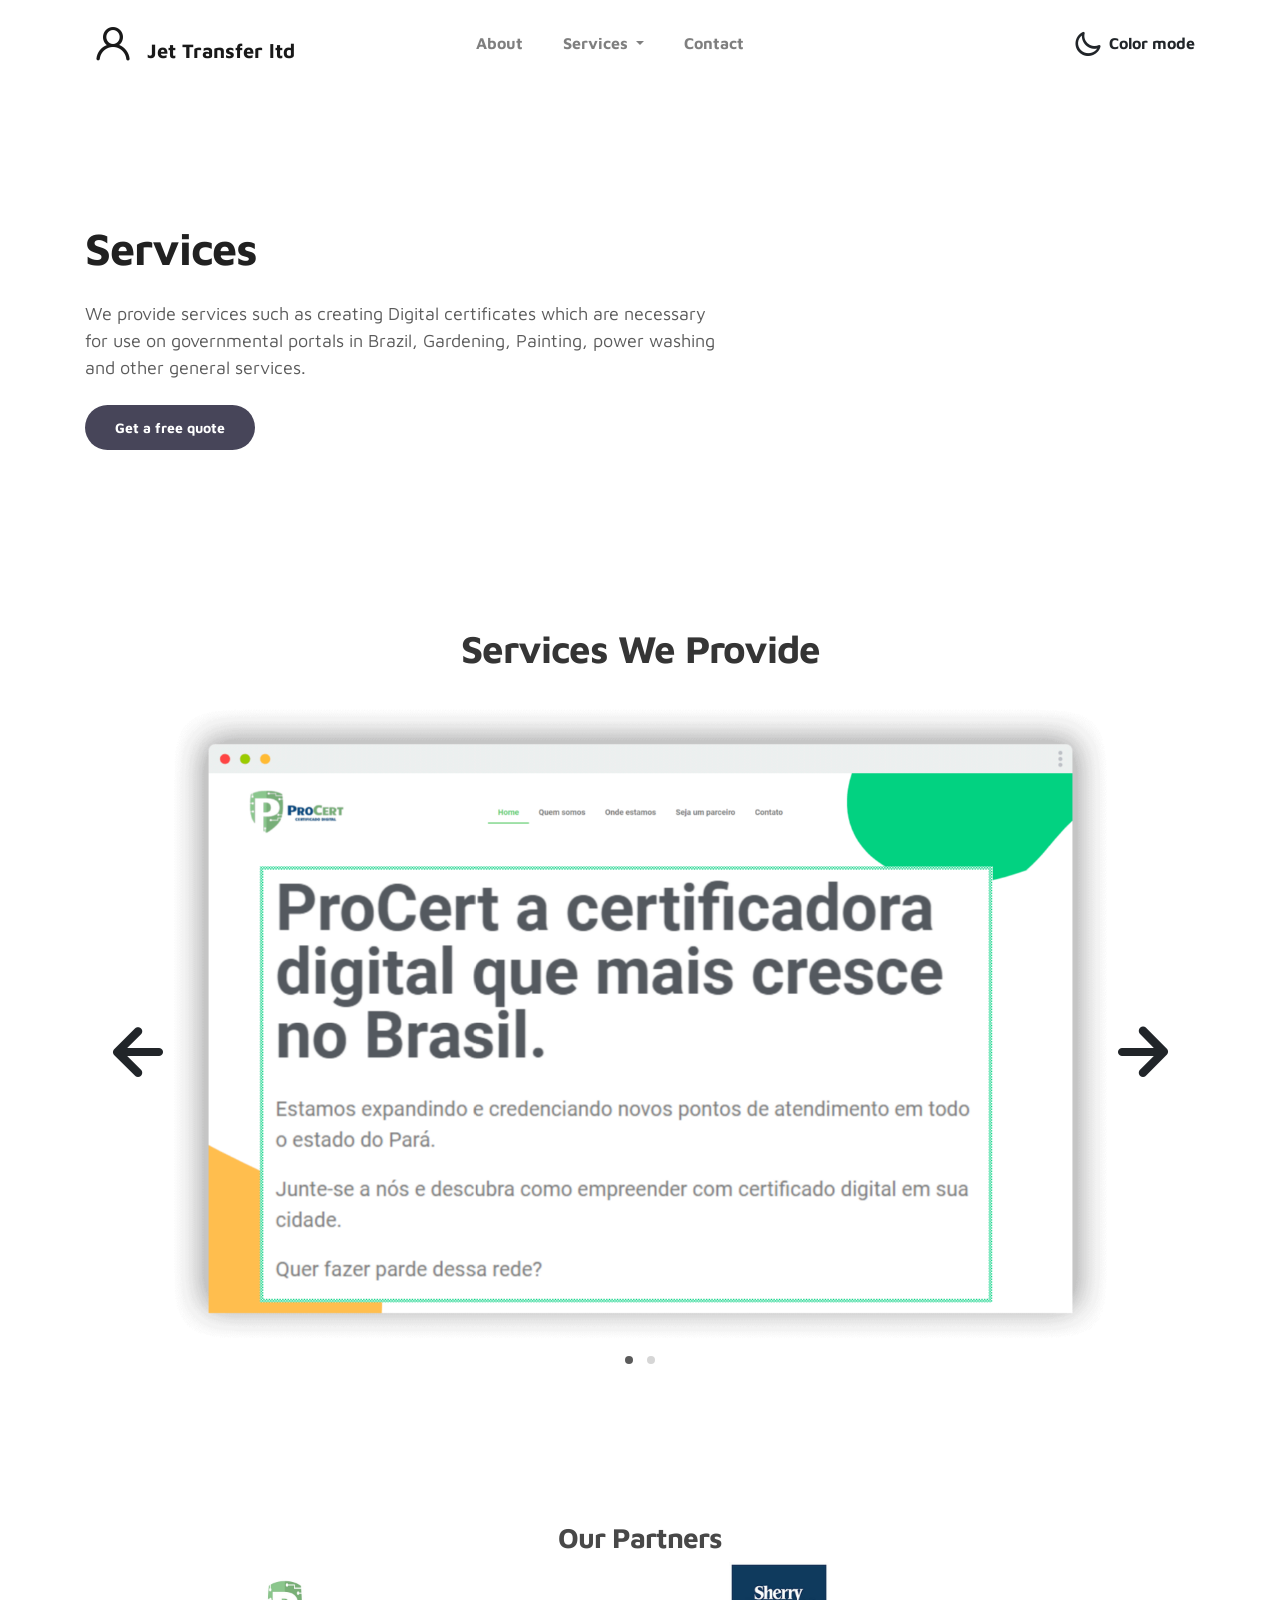
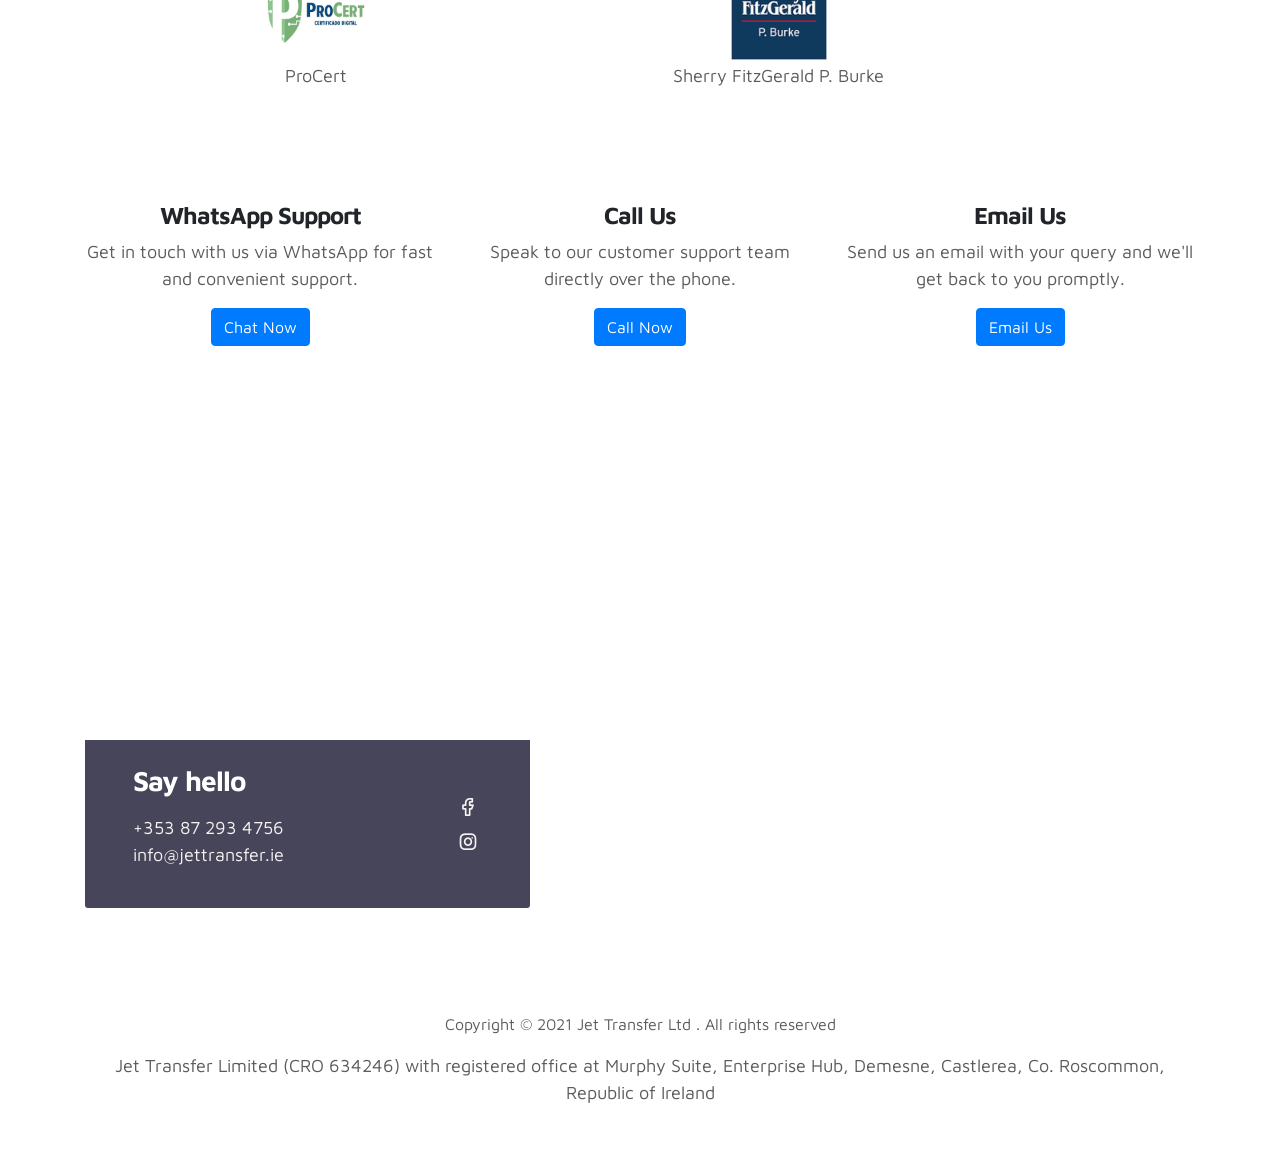
==== commit 352ef369: "basic init" ====
--- a/index.html
+++ b/index.html
@@ -50,9 +50,6 @@
                         </div>
                     </li>
                     <li class="nav-item">
-                        <a href="register.html" class="nav-link"><span data-hover="Register">Register</span></a>
-                    </li>
-                    <li class="nav-item">
                         <a href="index.html#contact" class="nav-link"><span data-hover="Contact">Contact</span></a>
                     </li>
                 </ul>
@@ -104,23 +101,6 @@
         </div>
     </section>
 
-    <!-- Begin subscription Signup Form -->
-    <link href="//cdn-images.mailchimp.com/embedcode/horizontal-slim-10_7.css" rel="stylesheet" type="text/css">
-    <div id="mc_embed_signup">
-        <form action="restApi/subscribe.php" method="POST" id="mc-embedded-subscribe-form">
-            <div id="mc_embed_signup_scroll">
-                <label for="senderEmail">Subscribe</label>
-                <input type="email" class="email" name="senderEmail" placeholder="E-mail" id="senderEmail" required>
-
-                <div style="position: absolute; left: -5000px;" aria-hidden="true"></div>
-                <div class="clear"><input type="submit" value="Subscribe" name="submitBtn" class="button"></div>
-
-            </div>
-        </form>
-    </div>
-
-
-    <!--End mc_embed_signup-->
     <!-- PROJECTS -->
     <section class="project py-5" id="project">
         <div class="container">
@@ -223,33 +203,6 @@
                             <li><a href="https://www.facebook.com/jettransferltd/" class="uil uil-facebook" data-toggle="tooltip" data-placement="left" title="Facebook"></a></li>
                             <li><a href="https://www.instagram.com/jettransfer/" class="uil uil-instagram" data-toggle="tooltip" data-placement="left" title="Instagram"></a></li>
                         </ul>
-                    </div>
-                </div>
-
-
-                <div class="col-lg-6 col-12">
-                    <div class="contact-form">
-                        <h2 class="mb-4">Interested to work together? Let's talk</h2>
-
-                        <form action="restApi\sendMsgApi.php" method="POST">
-                            <div class="row">
-                                <div class="col-lg-6 col-12">
-                                    <input type="text" class="form-control" name="senderName" placeholder="Your Name" id="senderName" required>
-                                </div>
-
-                                <div class="col-lg-6 col-12">
-                                    <input type="email" class="form-control" name="senderEmail" placeholder="Email" id="senderEmail" required>
-                                </div>
-
-                                <div class="col-12">
-                                    <textarea name="senderMessage" rows="6" class="form-control" id="senderMessage" placeholder="Message" required></textarea>
-                                </div>
-
-                                <div class="ml-lg-auto col-lg-5 col-12">
-                                    <input type="submit" class="form-control submit-btn" name="submitBtn" value="Send Button">
-                                </div>
-                            </div>
-                        </form>
                     </div>
                 </div>
 
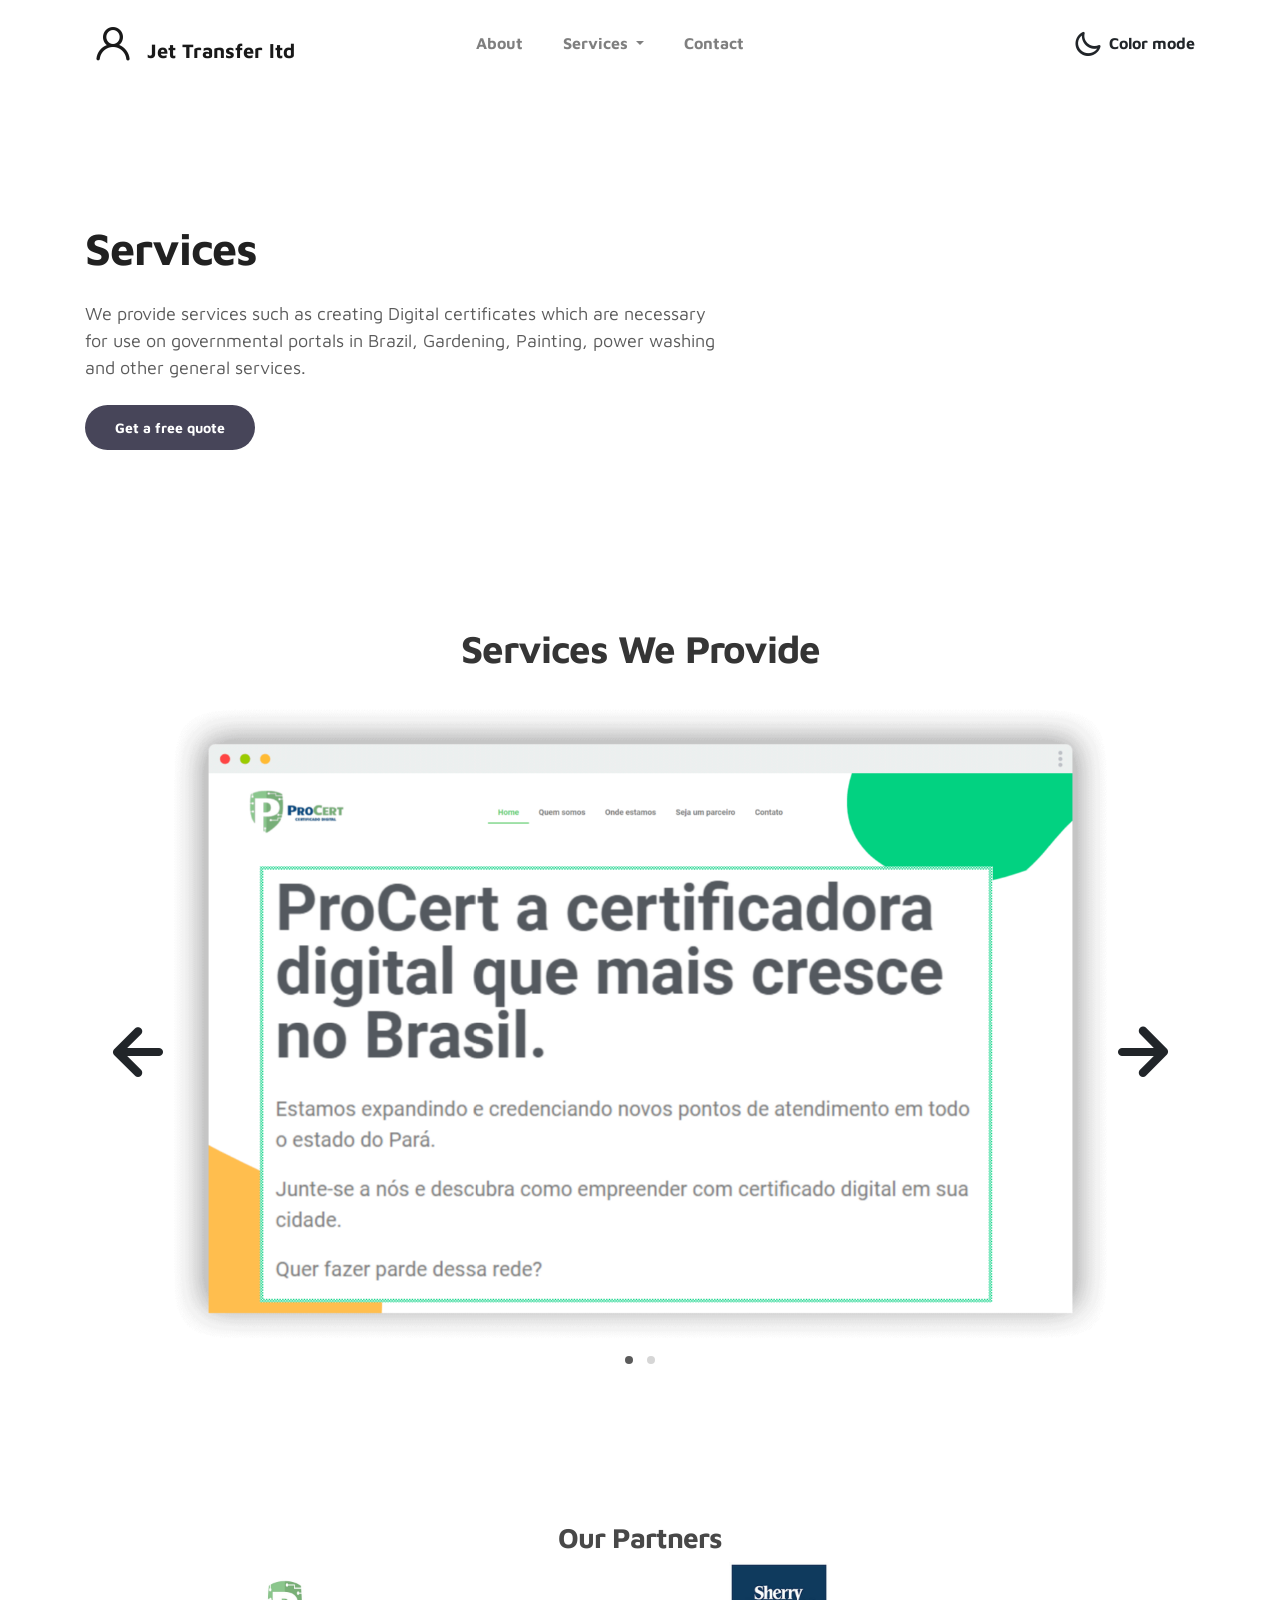
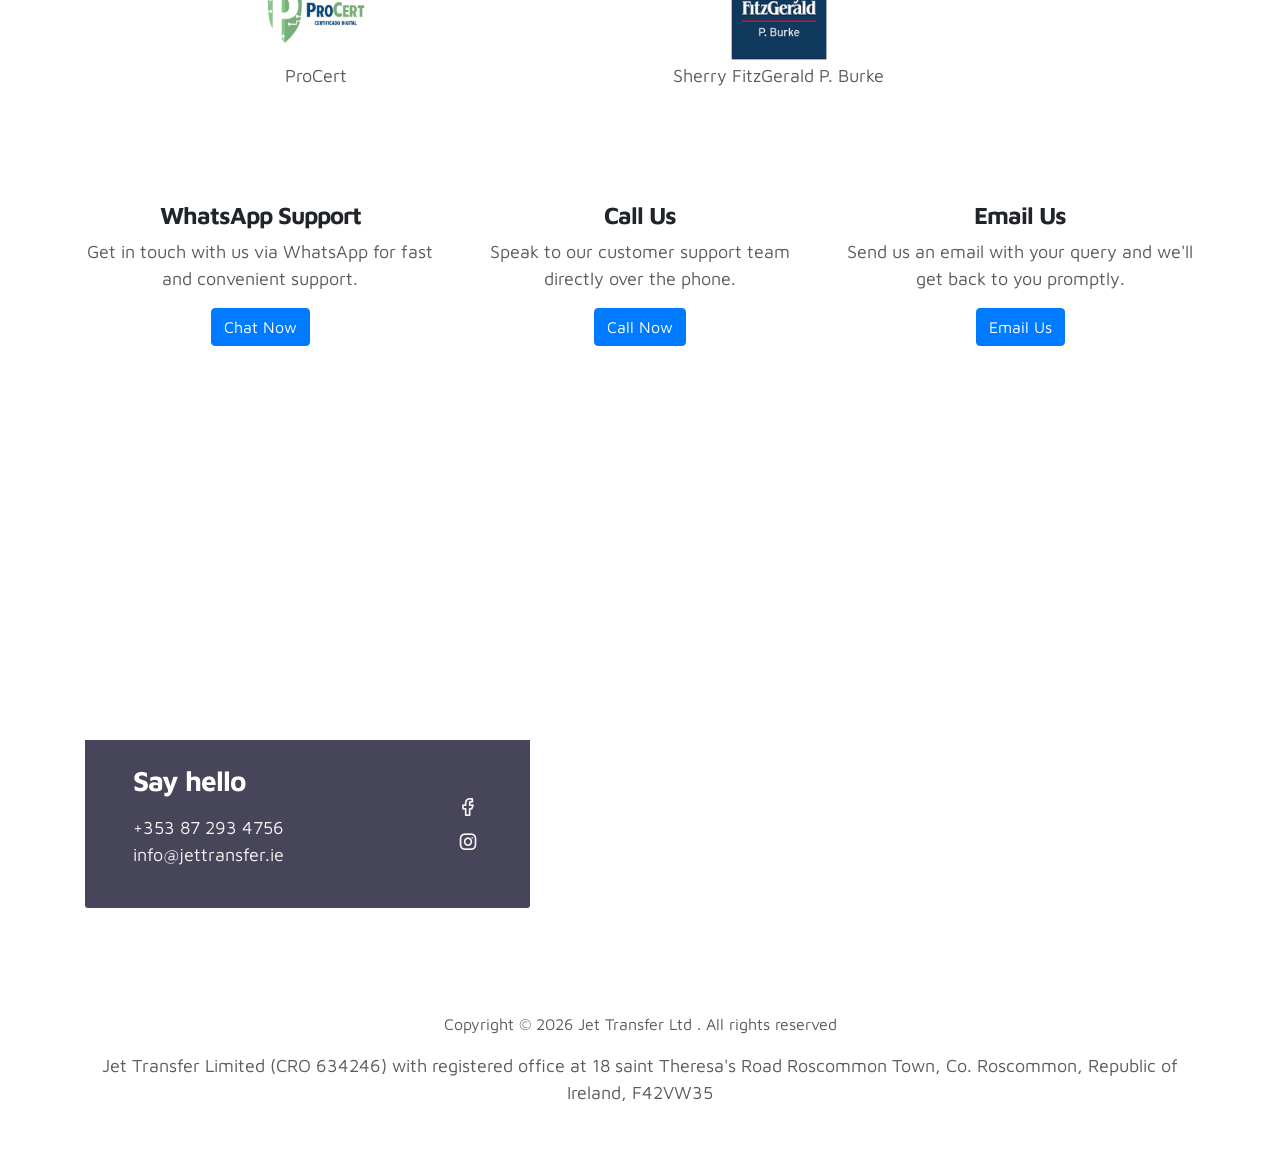
==== commit 122018de: "change address" ====
--- a/index.html
+++ b/index.html
@@ -218,8 +218,9 @@
             <div class="row">
 
                 <div class="col-lg-12 col-12">
-                    <p class="copyright-text text-center">Copyright &copy; 2021 Jet Transfer Ltd . All rights reserved</p>
-                    <p class="copyright-text-center text-center"> Jet Transfer Limited (CRO 634246) with registered office at Murphy Suite, Enterprise Hub, Demesne, Castlerea, Co. Roscommon, Republic of Ireland</p>
+                    <p class="copyright-text text-center">Copyright &copy; 2026 Jet Transfer Ltd . All rights reserved</p>
+                    <!--<p class="copyright-text-center text-center"> Jet Transfer Limited (CRO 634246) with registered office at Murphy Suite, Enterprise Hub, Demesne, Castlerea, Co. Roscommon, Republic of Ireland</p>-->
+                    <p class="copyright-text-center text-center"> Jet Transfer Limited (CRO 634246) with registered office at 18 saint Theresa's Road Roscommon Town, Co. Roscommon, Republic of Ireland, F42VW35 </p>
                     <!--is an authorized agent (FRN547919) of Real Transfer Limited (NI065249) with registered office at 58 Howard Street, Belfast BT1 6PJ, United Kingdom, which is regulated and fully authorized by the Financial Conduct Authority of the United Kingdom (FRN 535949) for the provision of payment services and  an authorized agent of Jubilee Services Sprl (0639.848.226) with registered office at Rue Dethy, 4 - 1060 Brussels, Belgium, and is regulated and fully authorized by the National Bank of Belgium for the provision of payment services.-->
                 </div>
 
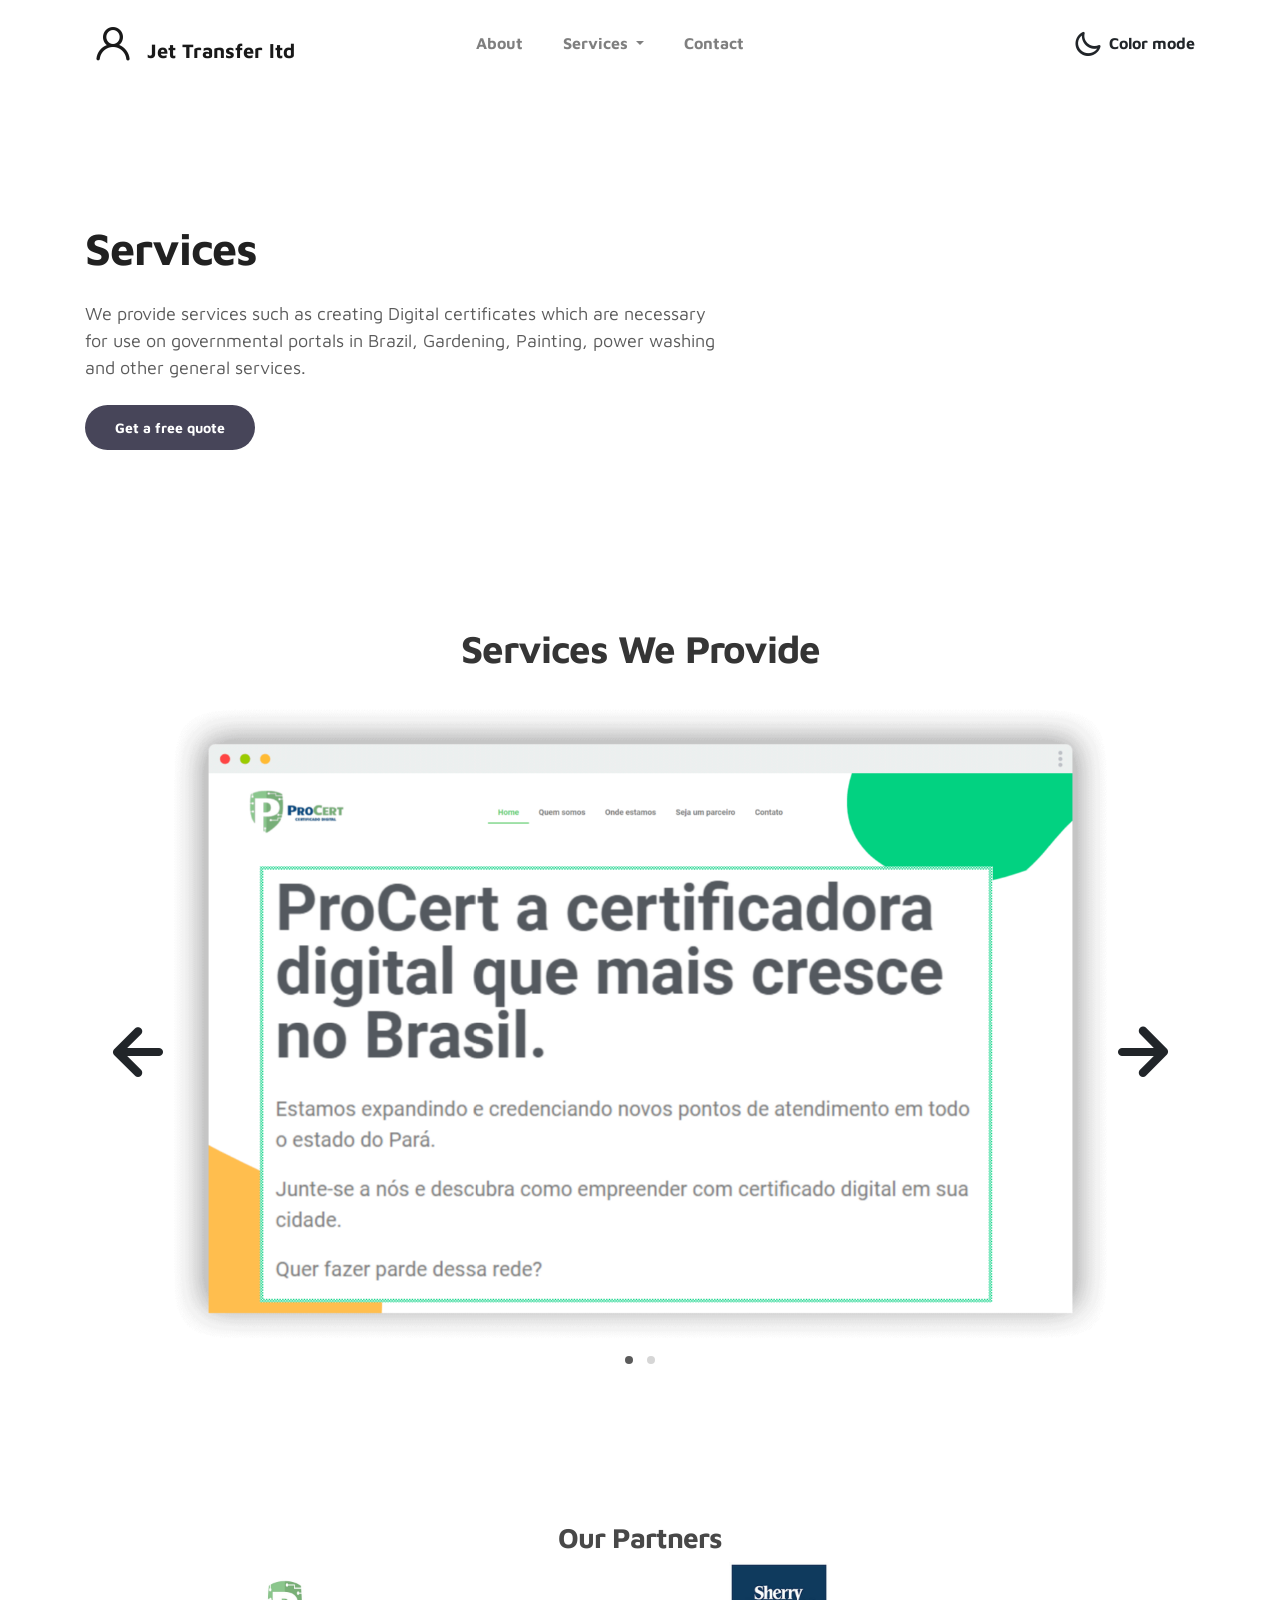
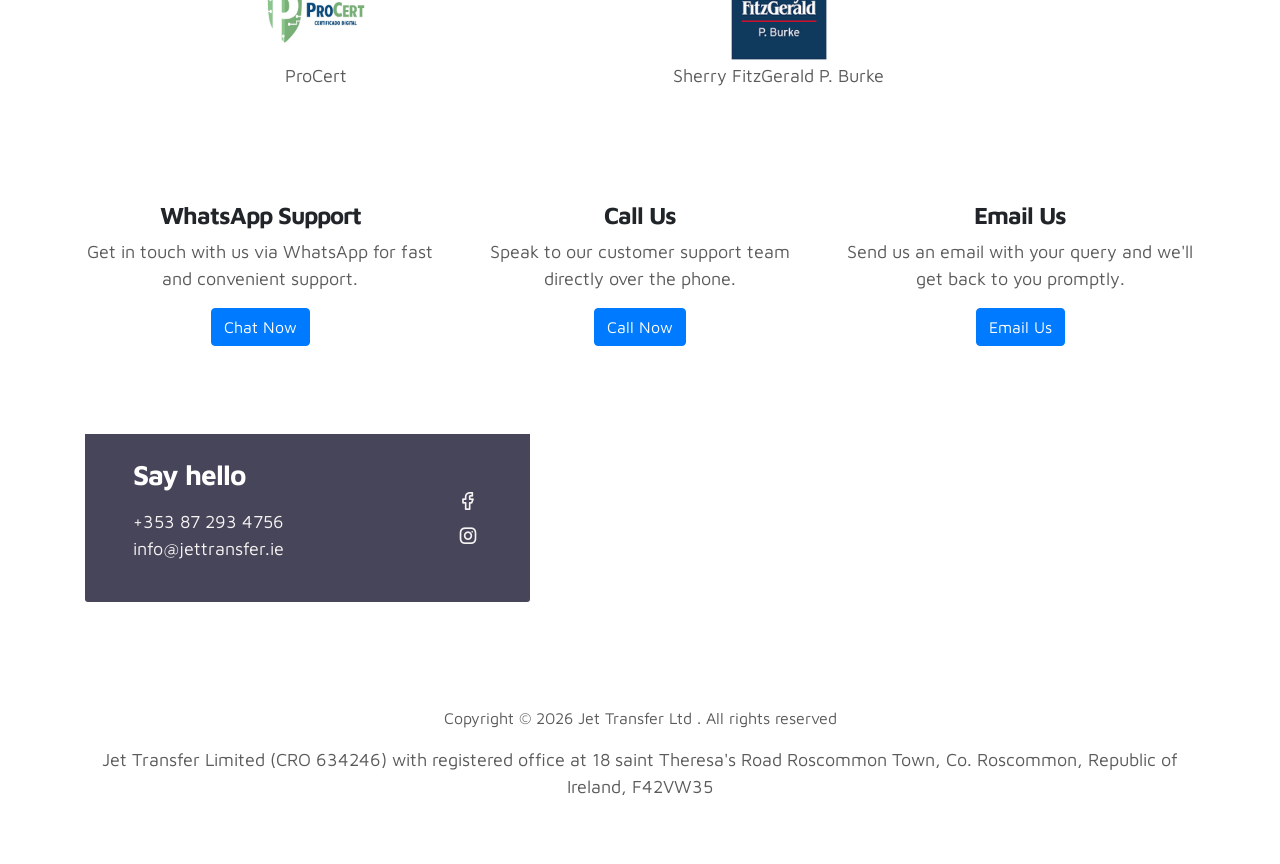
==== commit d8ae2504: "remove map" ====
--- a/index.html
+++ b/index.html
@@ -188,9 +188,11 @@
             <div class="row">
 
                 <div class="col-lg-5 mr-lg-5 col-12">
+                    <!--
                     <div class="google-map w-100">
                         <iframe src="https://www.google.com/maps/embed?pb=!1m18!1m12!1m3!1d2358.258223388739!2d-8.478483484011404!3d53.76709025081303!2m3!1f0!2f0!3f0!3m2!1i1024!2i768!4f13.1!3m3!1m2!1s0x485c1de8ecd1aa11%3A0x850fc61e2cf5498b!2sThe%20Hub!5e0!3m2!1sen!2sie!4v1632055480515!5m2!1sen!2sie" width="400" height="300" frameborder="0" style="border:0" allowfullscreen></iframe>
                     </div>
+                    -->
 
                     <div class="contact-info d-flex justify-content-between align-items-center py-4 px-lg-5">
                         <div class="contact-info-item">
@@ -212,32 +214,32 @@
 
 
     <!-- FOOTER -->
-    <footer class="footer py-5">
-        <div class="container">
-
-            <div class="row">
-
-                <div class="col-lg-12 col-12">
-                    <p class="copyright-text text-center">Copyright &copy; 2026 Jet Transfer Ltd . All rights reserved</p>
-                    <!--<p class="copyright-text-center text-center"> Jet Transfer Limited (CRO 634246) with registered office at Murphy Suite, Enterprise Hub, Demesne, Castlerea, Co. Roscommon, Republic of Ireland</p>-->
-                    <p class="copyright-text-center text-center"> Jet Transfer Limited (CRO 634246) with registered office at 18 saint Theresa's Road Roscommon Town, Co. Roscommon, Republic of Ireland, F42VW35 </p>
-                    <!--is an authorized agent (FRN547919) of Real Transfer Limited (NI065249) with registered office at 58 Howard Street, Belfast BT1 6PJ, United Kingdom, which is regulated and fully authorized by the Financial Conduct Authority of the United Kingdom (FRN 535949) for the provision of payment services and  an authorized agent of Jubilee Services Sprl (0639.848.226) with registered office at Rue Dethy, 4 - 1060 Brussels, Belgium, and is regulated and fully authorized by the National Bank of Belgium for the provision of payment services.-->
-                </div>
-
-            </div>
-        </div>
-    </footer>
-
-    <script src="js/jquery-3.3.1.min.js"></script>
-    <script src="js/popper.min.js"></script>
-    <script src="js/bootstrap.min.js"></script>
-    <script src="js/Headroom.js"></script>
-    <script src="js/jQuery.headroom.js"></script>
-    <script src="js/owl.carousel.min.js"></script>
-    <script src="js/smoothscroll.js"></script>
-    <script src="js/custom.js"></script>
-    <script src="js/gtag.js"></script>
-    <script async src="https://www.googletagmanager.com/gtag/js?id=UA-216090944-1"></script>
+                    <footer class="footer py-5">
+                        <div class="container">
+
+                            <div class="row">
+
+                                <div class="col-lg-12 col-12">
+                                    <p class="copyright-text text-center">Copyright &copy; 2026 Jet Transfer Ltd . All rights reserved</p>
+                                    <!--<p class="copyright-text-center text-center"> Jet Transfer Limited (CRO 634246) with registered office at Murphy Suite, Enterprise Hub, Demesne, Castlerea, Co. Roscommon, Republic of Ireland</p>-->
+                                    <p class="copyright-text-center text-center"> Jet Transfer Limited (CRO 634246) with registered office at 18 saint Theresa's Road Roscommon Town, Co. Roscommon, Republic of Ireland, F42VW35 </p>
+                                    <!--is an authorized agent (FRN547919) of Real Transfer Limited (NI065249) with registered office at 58 Howard Street, Belfast BT1 6PJ, United Kingdom, which is regulated and fully authorized by the Financial Conduct Authority of the United Kingdom (FRN 535949) for the provision of payment services and  an authorized agent of Jubilee Services Sprl (0639.848.226) with registered office at Rue Dethy, 4 - 1060 Brussels, Belgium, and is regulated and fully authorized by the National Bank of Belgium for the provision of payment services.-->
+                                </div>
+
+                            </div>
+                        </div>
+                    </footer>
+
+                    <script src="js/jquery-3.3.1.min.js"></script>
+                    <script src="js/popper.min.js"></script>
+                    <script src="js/bootstrap.min.js"></script>
+                    <script src="js/Headroom.js"></script>
+                    <script src="js/jQuery.headroom.js"></script>
+                    <script src="js/owl.carousel.min.js"></script>
+                    <script src="js/smoothscroll.js"></script>
+                    <script src="js/custom.js"></script>
+                    <script src="js/gtag.js"></script>
+                    <script async src="https://www.googletagmanager.com/gtag/js?id=UA-216090944-1"></script>
 
 </body>
 </html>
